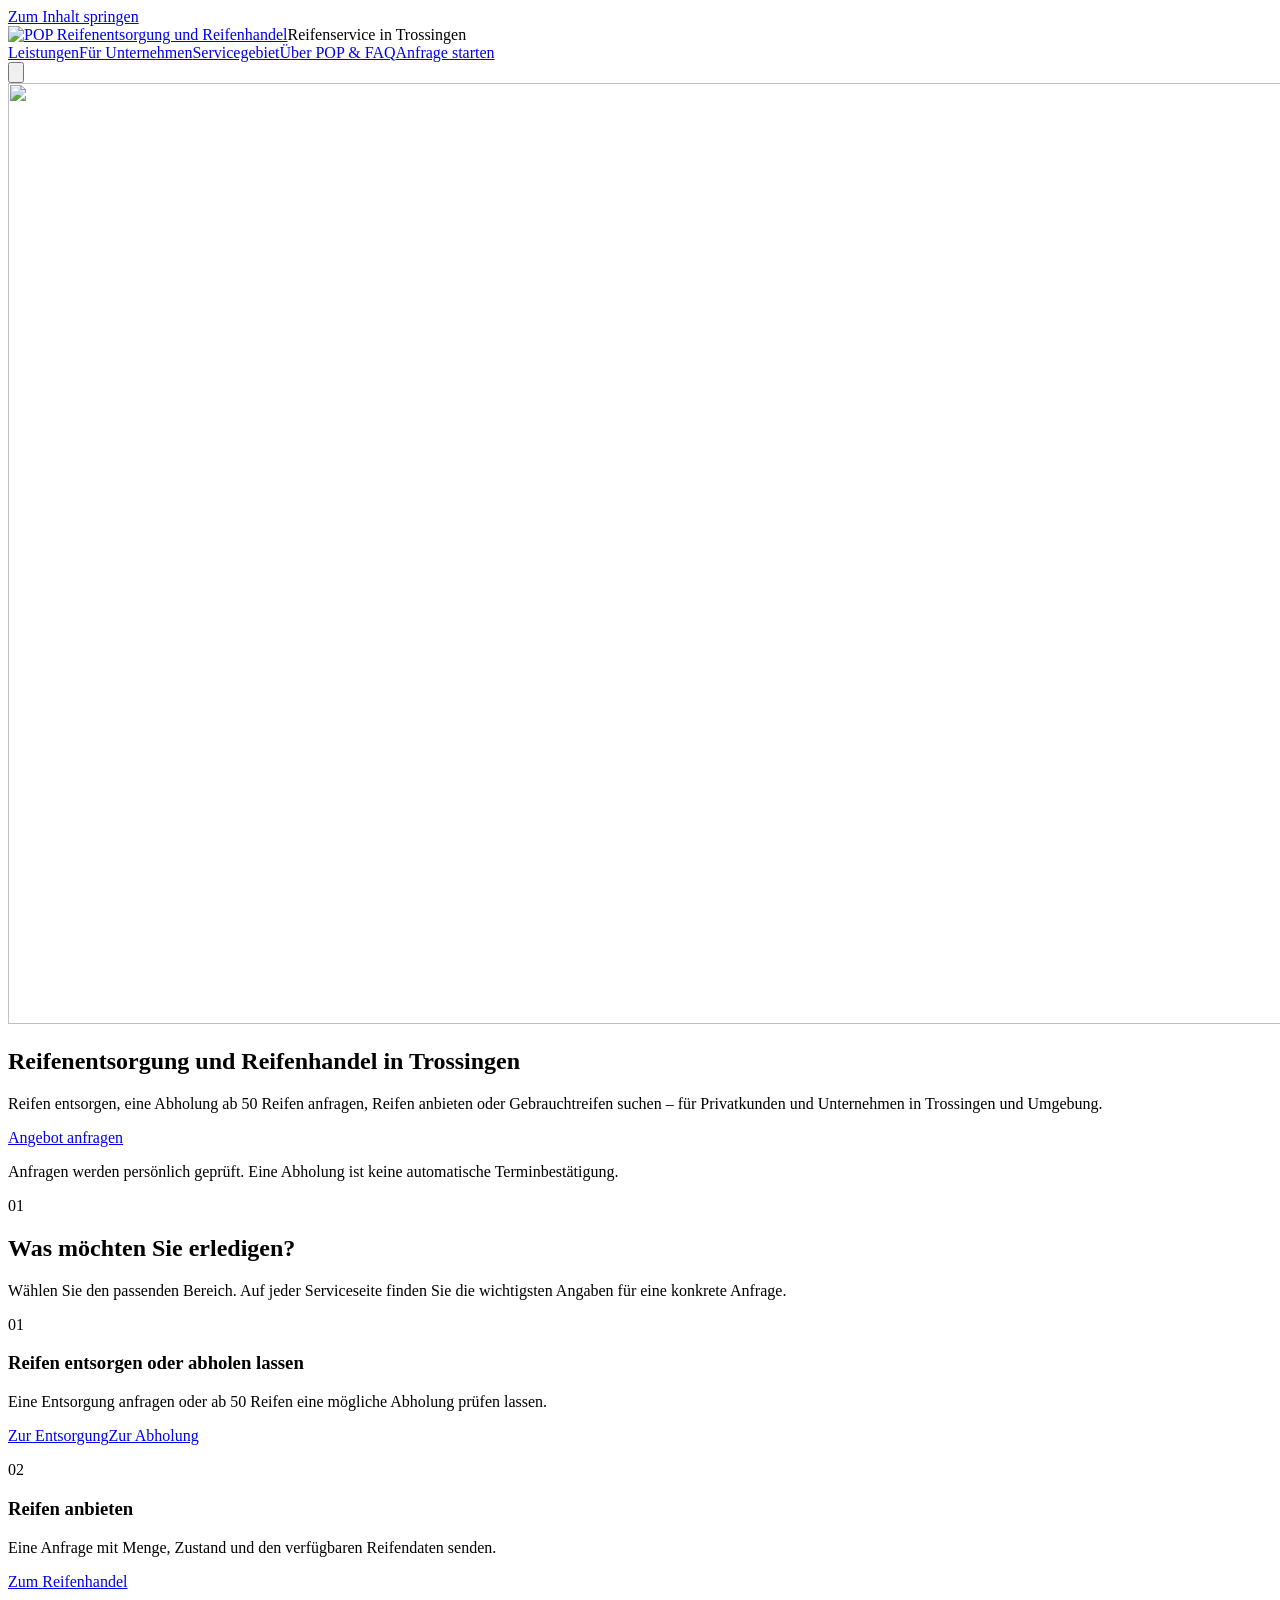
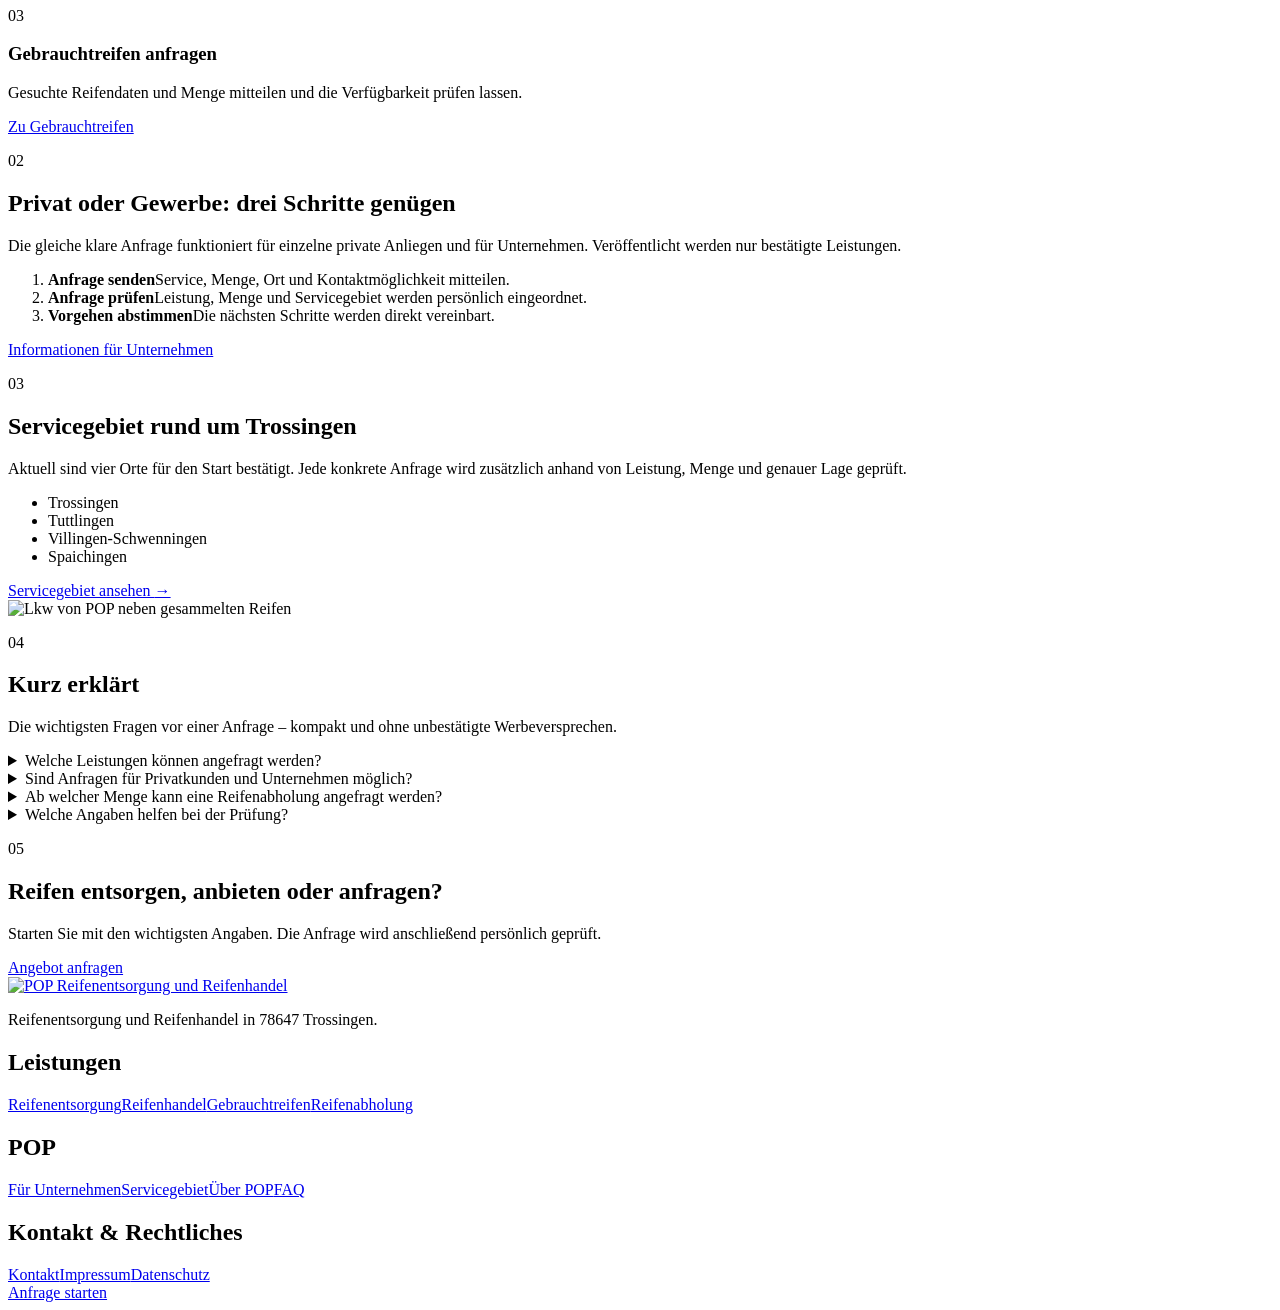
==== index.html @ c1f61e4f "Publish POP preview site" ====
<!DOCTYPE html><html lang="de"><head><meta charset="utf-8"><meta name="viewport" content="width=device-width, initial-scale=1"><meta name="theme-color" content="#0d3f2e"><title>Reifenentsorgung &amp; Reifenhandel in Trossingen | POP</title><meta name="description" content="Reifenentsorgung, Reifenhandel, Gebrauchtreifen und Reifenabholung für Privatkunden und Unternehmen in Trossingen."><meta name="robots" content="noindex,nofollow"><link rel="canonical" href="https://Mr-Span.github.io/pop-reifenservice/"><link rel="sitemap" href="/pop-reifenservice/sitemap-index.xml"><link rel="icon" href="/pop-reifenservice/assets/pop-favicon.png" type="image/png"><meta property="og:type" content="website"><meta property="og:locale" content="de_DE"><meta property="og:title" content="Reifenentsorgung &amp; Reifenhandel in Trossingen | POP"><meta property="og:description" content="Reifenentsorgung, Reifenhandel, Gebrauchtreifen und Reifenabholung für Privatkunden und Unternehmen in Trossingen."><meta property="og:url" content="https://Mr-Span.github.io/pop-reifenservice/"><meta property="og:image" content="https://Mr-Span.github.io/pop-reifenservice/assets/backgrounds/pop-tire-yard-sky-background-v1.jpg"><meta name="twitter:card" content="summary_large_image"><meta name="twitter:title" content="Reifenentsorgung &amp; Reifenhandel in Trossingen | POP"><meta name="twitter:description" content="Reifenentsorgung, Reifenhandel, Gebrauchtreifen und Reifenabholung für Privatkunden und Unternehmen in Trossingen."><meta name="twitter:image" content="https://Mr-Span.github.io/pop-reifenservice/assets/backgrounds/pop-tire-yard-sky-background-v1.jpg"><script type="application/ld+json">{"@context":"https://schema.org","@type":"Organization","name":"POP","url":"https://Mr-Span.github.io/pop-reifenservice/","areaServed":[{"@type":"City","name":"Trossingen"},{"@type":"City","name":"Tuttlingen"},{"@type":"City","name":"Villingen-Schwenningen"},{"@type":"City","name":"Spaichingen"}],"knowsAbout":["Reifenentsorgung","Reifenhandel","Gebrauchtreifen","Reifenabholung"]}</script><link rel="stylesheet" href="/pop-reifenservice/_astro/global.CE9zCHrP.css"></head><body><a class="skip-link" href="#main">Zum Inhalt springen</a><header class="site-header"><div class="container header-inner"><div class="brand-lockup"><a class="brand" href="/pop-reifenservice/" aria-label="POP Startseite"><img src="/pop-reifenservice/assets/pop-logo.png" width="960" height="388" alt="POP Reifenentsorgung und Reifenhandel"></a><span class="brand-label">Reifenservice in Trossingen</span></div><nav class="desktop-nav" aria-label="Hauptnavigation"><a href="/pop-reifenservice/leistungen/">Leistungen</a><a href="/pop-reifenservice/unternehmen/">Für Unternehmen</a><a href="/pop-reifenservice/servicegebiet/">Servicegebiet</a><a href="/pop-reifenservice/ueber-uns/">Über POP &amp; FAQ</a><a class="nav-primary" href="/pop-reifenservice/kontakt/#anfrage">Anfrage starten</a></nav><button class="menu-toggle" type="button" aria-expanded="false" aria-controls="mobile-menu" aria-label="Menü öffnen"><svg viewBox="0 0 24 24" aria-hidden="true" fill="none" stroke="currentColor" stroke-width="2" stroke-linecap="round"><path d="M4 7h16M4 12h16M4 17h16"></path></svg></button></div></header><nav id="mobile-menu" class="mobile-menu" aria-label="Mobile Navigation" hidden><a href="/pop-reifenservice/leistungen/">Leistungen</a><a href="/pop-reifenservice/unternehmen/">Für Unternehmen</a><a href="/pop-reifenservice/servicegebiet/">Servicegebiet</a><a href="/pop-reifenservice/ueber-uns/">Über POP &amp; FAQ</a><a href="/pop-reifenservice/kontakt/#anfrage">Anfrage starten</a></nav><script type="module">var e=document.querySelector(`.menu-toggle`),t=document.querySelector(`#mobile-menu`),n=n=>{!e||!t||(e.setAttribute(`aria-expanded`,String(n)),e.setAttribute(`aria-label`,n?`Menü schließen`:`Menü öffnen`),t.hidden=!n,document.body.classList.toggle(`menu-open`,n))};e?.addEventListener(`click`,()=>n(e.getAttribute(`aria-expanded`)!==`true`)),t?.addEventListener(`click`,e=>{e.target.closest(`a`)&&n(!1)}),document.addEventListener(`keydown`,e=>{e.key===`Escape`&&n(!1)});</script><main id="main"><section class="hero hero--expanded" aria-labelledby="hero-title"><img class="hero-background" src="/pop-reifenservice/assets/backgrounds/pop-tire-yard-sky-background-v1.jpg" width="1672" height="941" alt="" fetchpriority="high"><div class="container hero-grid"><div class="hero-copy"><h1 id="hero-title">Reifenentsorgung und Reifenhandel in Trossingen</h1><p class="lead">Reifen entsorgen, eine Abholung ab 50 Reifen anfragen, Reifen anbieten oder Gebrauchtreifen suchen – für Privatkunden und Unternehmen in Trossingen und Umgebung.</p><div class="hero-actions"><a class="button button--light" href="/pop-reifenservice/kontakt/#anfrage" data-event="offer_button_click">Angebot anfragen</a></div><p class="hero-note">Anfragen werden persönlich geprüft. Eine Abholung ist keine automatische Terminbestätigung.</p></div></div></section><section class="section section--homepage services" aria-labelledby="services-title"><div class="container"><div class="section-heading"><div><p class="section-number" aria-hidden="true">01</p><h2 id="services-title">Was möchten Sie erledigen?</h2></div><p class="lead">Wählen Sie den passenden Bereich. Auf jeder Serviceseite finden Sie die wichtigsten Angaben für eine konkrete Anfrage.</p></div><div class="service-list"><article class="service-row"><p class="service-index" aria-hidden="true">01</p><div><h3>Reifen entsorgen oder abholen lassen</h3><p>Eine Entsorgung anfragen oder ab 50 Reifen eine mögliche Abholung prüfen lassen.</p></div><div class="service-links"><a href="/pop-reifenservice/leistungen/#entsorgung">Zur Entsorgung</a><a href="/pop-reifenservice/leistungen/#abholung">Zur Abholung</a></div></article><article class="service-row"><p class="service-index" aria-hidden="true">02</p><div><h3>Reifen anbieten</h3><p>Eine Anfrage mit Menge, Zustand und den verfügbaren Reifendaten senden.</p></div><div class="service-links"><a href="/pop-reifenservice/leistungen/#handel">Zum Reifenhandel</a></div></article><article class="service-row"><p class="service-index" aria-hidden="true">03</p><div><h3>Gebrauchtreifen anfragen</h3><p>Gesuchte Reifendaten und Menge mitteilen und die Verfügbarkeit prüfen lassen.</p></div><div class="service-links"><a href="/pop-reifenservice/leistungen/#gebrauchtreifen">Zu Gebrauchtreifen</a></div></article></div></div></section><section class="section section--homepage section--dark process" aria-labelledby="process-title"><div class="container process-grid"><div class="process-copy"><p class="section-number section-number--light" aria-hidden="true">02</p><h2 id="process-title">Privat oder Gewerbe: drei Schritte genügen</h2><p>Die gleiche klare Anfrage funktioniert für einzelne private Anliegen und für Unternehmen. Veröffentlicht werden nur bestätigte Leistungen.</p><ol class="process-list"><li><strong>Anfrage senden</strong><span>Service, Menge, Ort und Kontaktmöglichkeit mitteilen.</span></li><li><strong>Anfrage prüfen</strong><span>Leistung, Menge und Servicegebiet werden persönlich eingeordnet.</span></li><li><strong>Vorgehen abstimmen</strong><span>Die nächsten Schritte werden direkt vereinbart.</span></li></ol><a class="button button--light" href="/pop-reifenservice/unternehmen/">Informationen für Unternehmen</a></div></div></section><section class="section section--homepage area" aria-labelledby="area-title"><div class="container area-grid"><div><p class="section-number" aria-hidden="true">03</p><h2 id="area-title">Servicegebiet rund um Trossingen</h2></div><div class="area-copy"><p class="lead">Aktuell sind vier Orte für den Start bestätigt. Jede konkrete Anfrage wird zusätzlich anhand von Leistung, Menge und genauer Lage geprüft.</p><ul class="locality-list" aria-label="Bestätigte Orte im Servicegebiet"><li>Trossingen</li><li>Tuttlingen</li><li>Villingen-Schwenningen</li><li>Spaichingen</li></ul><a class="text-link" href="/pop-reifenservice/servicegebiet/">Servicegebiet ansehen <span aria-hidden="true">→</span></a></div></div></section><section class="photo-break" aria-label="POP Reifenlogistik in Trossingen"><img src="/pop-reifenservice/assets/backgrounds/pop-tire-yard-truck-background-v1.jpg" width="1672" height="941" alt="Lkw von POP neben gesammelten Reifen" loading="lazy"></section><section class="section section--homepage section--soft faq" aria-labelledby="faq-title"><div class="container faq-grid"><div><p class="section-number" aria-hidden="true">04</p><h2 id="faq-title">Kurz erklärt</h2><p class="lead">Die wichtigsten Fragen vor einer Anfrage – kompakt und ohne unbestätigte Werbeversprechen.</p></div><div class="faq-list"><details class="faq-item"><summary>Welche Leistungen können angefragt werden?</summary><p>Sie können Reifenentsorgung, Reifenhandel, Gebrauchtreifen und Reifenabholung anfragen. Die konkrete Anfrage wird persönlich geprüft.</p></details><details class="faq-item"><summary>Sind Anfragen für Privatkunden und Unternehmen möglich?</summary><p>Ja. Das Angebot richtet sich an Privatkunden und Unternehmen in Trossingen und im bestätigten Servicegebiet.</p></details><details class="faq-item"><summary>Ab welcher Menge kann eine Reifenabholung angefragt werden?</summary><p>Eine Abholung kann ab 50 Reifen angefragt werden. Die Anfrage ist noch keine automatische Termin- oder Annahmebestätigung.</p></details><details class="faq-item"><summary>Welche Angaben helfen bei der Prüfung?</summary><p>Service, ungefähre Menge, Standort und eine erreichbare Kontaktmöglichkeit helfen, die Anfrage einzuordnen.</p></details></div></div></section><section class="section section--homepage final-cta" aria-labelledby="cta-title"><div class="container final-cta-inner"><div><p class="section-number" aria-hidden="true">05</p><h2 id="cta-title">Reifen entsorgen, anbieten oder anfragen?</h2></div><div class="final-cta-action"><p>Starten Sie mit den wichtigsten Angaben. Die Anfrage wird anschließend persönlich geprüft.</p><a class="button" href="/pop-reifenservice/kontakt/#anfrage">Angebot anfragen</a></div></div></section></main><footer class="site-footer"><div class="container footer-grid"><div class="footer-brand"><a class="footer-brand-mark" href="/pop-reifenservice/" aria-label="POP Startseite"><img src="/pop-reifenservice/assets/pop-logo.png" width="960" height="388" alt="POP Reifenentsorgung und Reifenhandel" loading="lazy"></a><p>Reifenentsorgung und Reifenhandel in 78647 Trossingen.</p></div><nav class="footer-links" aria-label="Leistungen im Footer"><h2>Leistungen</h2><a href="/pop-reifenservice/leistungen/#entsorgung">Reifenentsorgung</a><a href="/pop-reifenservice/leistungen/#handel">Reifenhandel</a><a href="/pop-reifenservice/leistungen/#gebrauchtreifen">Gebrauchtreifen</a><a href="/pop-reifenservice/leistungen/#abholung">Reifenabholung</a></nav><nav class="footer-links" aria-label="Unternehmen im Footer"><h2>POP</h2><a href="/pop-reifenservice/unternehmen/">Für Unternehmen</a><a href="/pop-reifenservice/servicegebiet/">Servicegebiet</a><a href="/pop-reifenservice/ueber-uns/">Über POP</a><a href="/pop-reifenservice/ueber-uns/#faq">FAQ</a></nav><nav class="footer-links" aria-label="Kontakt und Rechtliches im Footer"><h2>Kontakt &amp; Rechtliches</h2><a href="/pop-reifenservice/kontakt/">Kontakt</a><a href="/pop-reifenservice/kontakt/#impressum">Impressum</a><a href="/pop-reifenservice/datenschutz/">Datenschutz</a></nav></div></footer><div class="mobile-action" data-mobile-action><a class="button" href="/pop-reifenservice/kontakt/#anfrage">Anfrage starten</a></div><script type="module">var e=document.querySelector(`[data-mobile-action]`),t=document.querySelector(`main > section`);e&&t&&`IntersectionObserver`in window?new IntersectionObserver(([t])=>{e.classList.toggle(`is-visible`,!t.isIntersecting)},{threshold:.05}).observe(t):e?.classList.add(`is-visible`);</script></body></html>
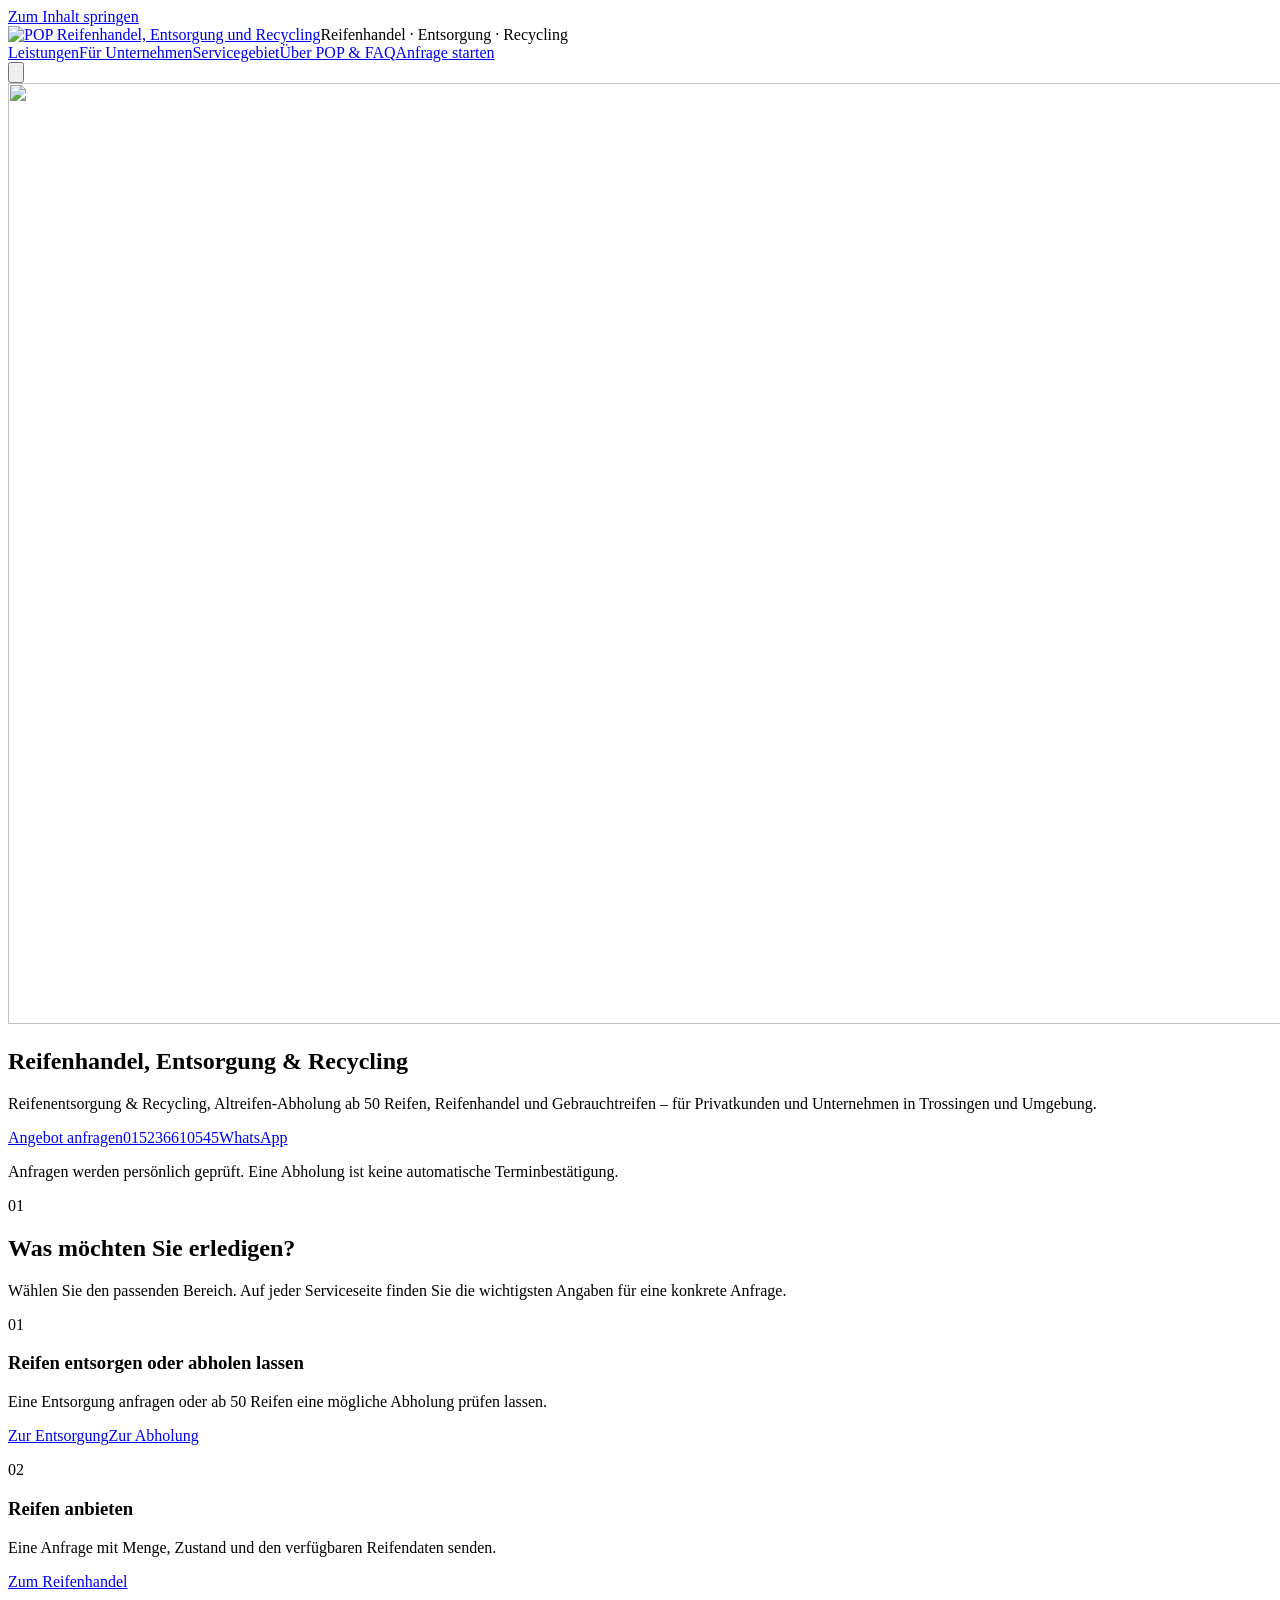
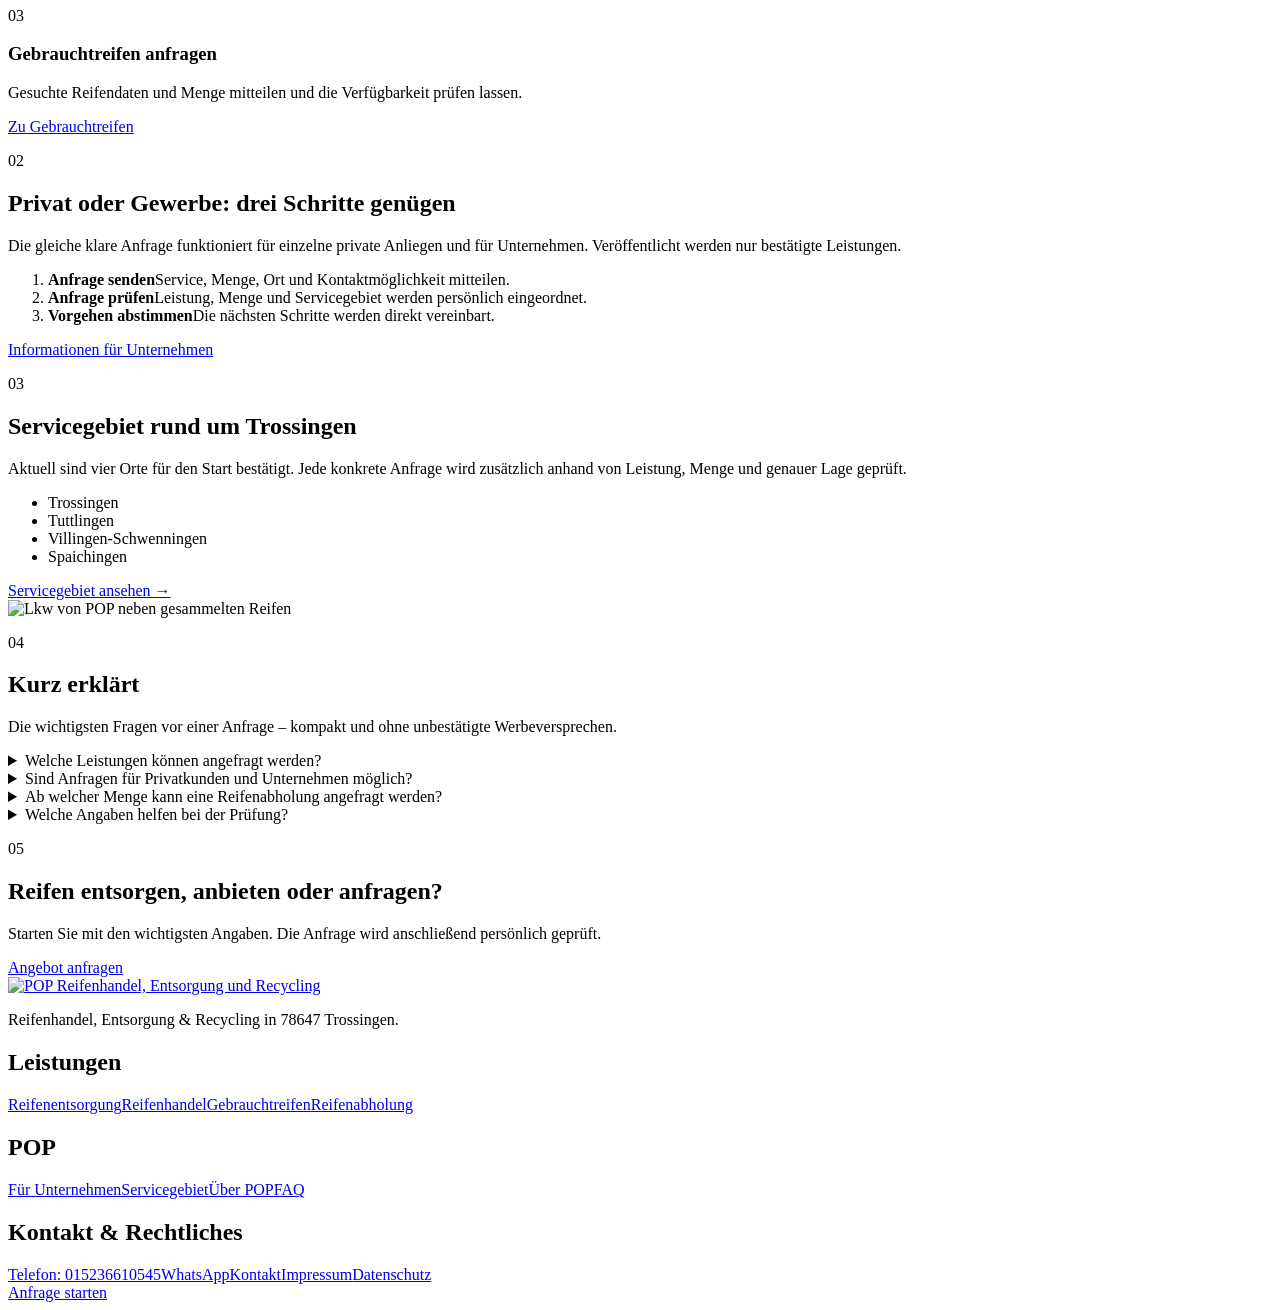
==== commit bbb54dbb: "Add POP contact details" ====
--- a/index.html
+++ b/index.html
@@ -1 +1 @@
-<!DOCTYPE html><html lang="de"><head><meta charset="utf-8"><meta name="viewport" content="width=device-width, initial-scale=1"><meta name="theme-color" content="#0d3f2e"><title>Reifenentsorgung &amp; Reifenhandel in Trossingen | POP</title><meta name="description" content="Reifenentsorgung, Reifenhandel, Gebrauchtreifen und Reifenabholung für Privatkunden und Unternehmen in Trossingen."><meta name="robots" content="noindex,nofollow"><link rel="canonical" href="https://Mr-Span.github.io/pop-reifenservice/"><link rel="sitemap" href="/pop-reifenservice/sitemap-index.xml"><link rel="icon" href="/pop-reifenservice/assets/pop-favicon.png" type="image/png"><meta property="og:type" content="website"><meta property="og:locale" content="de_DE"><meta property="og:title" content="Reifenentsorgung &amp; Reifenhandel in Trossingen | POP"><meta property="og:description" content="Reifenentsorgung, Reifenhandel, Gebrauchtreifen und Reifenabholung für Privatkunden und Unternehmen in Trossingen."><meta property="og:url" content="https://Mr-Span.github.io/pop-reifenservice/"><meta property="og:image" content="https://Mr-Span.github.io/pop-reifenservice/assets/backgrounds/pop-tire-yard-sky-background-v1.jpg"><meta name="twitter:card" content="summary_large_image"><meta name="twitter:title" content="Reifenentsorgung &amp; Reifenhandel in Trossingen | POP"><meta name="twitter:description" content="Reifenentsorgung, Reifenhandel, Gebrauchtreifen und Reifenabholung für Privatkunden und Unternehmen in Trossingen."><meta name="twitter:image" content="https://Mr-Span.github.io/pop-reifenservice/assets/backgrounds/pop-tire-yard-sky-background-v1.jpg"><script type="application/ld+json">{"@context":"https://schema.org","@type":"Organization","name":"POP","url":"https://Mr-Span.github.io/pop-reifenservice/","areaServed":[{"@type":"City","name":"Trossingen"},{"@type":"City","name":"Tuttlingen"},{"@type":"City","name":"Villingen-Schwenningen"},{"@type":"City","name":"Spaichingen"}],"knowsAbout":["Reifenentsorgung","Reifenhandel","Gebrauchtreifen","Reifenabholung"]}</script><link rel="stylesheet" href="/pop-reifenservice/_astro/global.CE9zCHrP.css"></head><body><a class="skip-link" href="#main">Zum Inhalt springen</a><header class="site-header"><div class="container header-inner"><div class="brand-lockup"><a class="brand" href="/pop-reifenservice/" aria-label="POP Startseite"><img src="/pop-reifenservice/assets/pop-logo.png" width="960" height="388" alt="POP Reifenentsorgung und Reifenhandel"></a><span class="brand-label">Reifenservice in Trossingen</span></div><nav class="desktop-nav" aria-label="Hauptnavigation"><a href="/pop-reifenservice/leistungen/">Leistungen</a><a href="/pop-reifenservice/unternehmen/">Für Unternehmen</a><a href="/pop-reifenservice/servicegebiet/">Servicegebiet</a><a href="/pop-reifenservice/ueber-uns/">Über POP &amp; FAQ</a><a class="nav-primary" href="/pop-reifenservice/kontakt/#anfrage">Anfrage starten</a></nav><button class="menu-toggle" type="button" aria-expanded="false" aria-controls="mobile-menu" aria-label="Menü öffnen"><svg viewBox="0 0 24 24" aria-hidden="true" fill="none" stroke="currentColor" stroke-width="2" stroke-linecap="round"><path d="M4 7h16M4 12h16M4 17h16"></path></svg></button></div></header><nav id="mobile-menu" class="mobile-menu" aria-label="Mobile Navigation" hidden><a href="/pop-reifenservice/leistungen/">Leistungen</a><a href="/pop-reifenservice/unternehmen/">Für Unternehmen</a><a href="/pop-reifenservice/servicegebiet/">Servicegebiet</a><a href="/pop-reifenservice/ueber-uns/">Über POP &amp; FAQ</a><a href="/pop-reifenservice/kontakt/#anfrage">Anfrage starten</a></nav><script type="module">var e=document.querySelector(`.menu-toggle`),t=document.querySelector(`#mobile-menu`),n=n=>{!e||!t||(e.setAttribute(`aria-expanded`,String(n)),e.setAttribute(`aria-label`,n?`Menü schließen`:`Menü öffnen`),t.hidden=!n,document.body.classList.toggle(`menu-open`,n))};e?.addEventListener(`click`,()=>n(e.getAttribute(`aria-expanded`)!==`true`)),t?.addEventListener(`click`,e=>{e.target.closest(`a`)&&n(!1)}),document.addEventListener(`keydown`,e=>{e.key===`Escape`&&n(!1)});</script><main id="main"><section class="hero hero--expanded" aria-labelledby="hero-title"><img class="hero-background" src="/pop-reifenservice/assets/backgrounds/pop-tire-yard-sky-background-v1.jpg" width="1672" height="941" alt="" fetchpriority="high"><div class="container hero-grid"><div class="hero-copy"><h1 id="hero-title">Reifenentsorgung und Reifenhandel in Trossingen</h1><p class="lead">Reifen entsorgen, eine Abholung ab 50 Reifen anfragen, Reifen anbieten oder Gebrauchtreifen suchen – für Privatkunden und Unternehmen in Trossingen und Umgebung.</p><div class="hero-actions"><a class="button button--light" href="/pop-reifenservice/kontakt/#anfrage" data-event="offer_button_click">Angebot anfragen</a></div><p class="hero-note">Anfragen werden persönlich geprüft. Eine Abholung ist keine automatische Terminbestätigung.</p></div></div></section><section class="section section--homepage services" aria-labelledby="services-title"><div class="container"><div class="section-heading"><div><p class="section-number" aria-hidden="true">01</p><h2 id="services-title">Was möchten Sie erledigen?</h2></div><p class="lead">Wählen Sie den passenden Bereich. Auf jeder Serviceseite finden Sie die wichtigsten Angaben für eine konkrete Anfrage.</p></div><div class="service-list"><article class="service-row"><p class="service-index" aria-hidden="true">01</p><div><h3>Reifen entsorgen oder abholen lassen</h3><p>Eine Entsorgung anfragen oder ab 50 Reifen eine mögliche Abholung prüfen lassen.</p></div><div class="service-links"><a href="/pop-reifenservice/leistungen/#entsorgung">Zur Entsorgung</a><a href="/pop-reifenservice/leistungen/#abholung">Zur Abholung</a></div></article><article class="service-row"><p class="service-index" aria-hidden="true">02</p><div><h3>Reifen anbieten</h3><p>Eine Anfrage mit Menge, Zustand und den verfügbaren Reifendaten senden.</p></div><div class="service-links"><a href="/pop-reifenservice/leistungen/#handel">Zum Reifenhandel</a></div></article><article class="service-row"><p class="service-index" aria-hidden="true">03</p><div><h3>Gebrauchtreifen anfragen</h3><p>Gesuchte Reifendaten und Menge mitteilen und die Verfügbarkeit prüfen lassen.</p></div><div class="service-links"><a href="/pop-reifenservice/leistungen/#gebrauchtreifen">Zu Gebrauchtreifen</a></div></article></div></div></section><section class="section section--homepage section--dark process" aria-labelledby="process-title"><div class="container process-grid"><div class="process-copy"><p class="section-number section-number--light" aria-hidden="true">02</p><h2 id="process-title">Privat oder Gewerbe: drei Schritte genügen</h2><p>Die gleiche klare Anfrage funktioniert für einzelne private Anliegen und für Unternehmen. Veröffentlicht werden nur bestätigte Leistungen.</p><ol class="process-list"><li><strong>Anfrage senden</strong><span>Service, Menge, Ort und Kontaktmöglichkeit mitteilen.</span></li><li><strong>Anfrage prüfen</strong><span>Leistung, Menge und Servicegebiet werden persönlich eingeordnet.</span></li><li><strong>Vorgehen abstimmen</strong><span>Die nächsten Schritte werden direkt vereinbart.</span></li></ol><a class="button button--light" href="/pop-reifenservice/unternehmen/">Informationen für Unternehmen</a></div></div></section><section class="section section--homepage area" aria-labelledby="area-title"><div class="container area-grid"><div><p class="section-number" aria-hidden="true">03</p><h2 id="area-title">Servicegebiet rund um Trossingen</h2></div><div class="area-copy"><p class="lead">Aktuell sind vier Orte für den Start bestätigt. Jede konkrete Anfrage wird zusätzlich anhand von Leistung, Menge und genauer Lage geprüft.</p><ul class="locality-list" aria-label="Bestätigte Orte im Servicegebiet"><li>Trossingen</li><li>Tuttlingen</li><li>Villingen-Schwenningen</li><li>Spaichingen</li></ul><a class="text-link" href="/pop-reifenservice/servicegebiet/">Servicegebiet ansehen <span aria-hidden="true">→</span></a></div></div></section><section class="photo-break" aria-label="POP Reifenlogistik in Trossingen"><img src="/pop-reifenservice/assets/backgrounds/pop-tire-yard-truck-background-v1.jpg" width="1672" height="941" alt="Lkw von POP neben gesammelten Reifen" loading="lazy"></section><section class="section section--homepage section--soft faq" aria-labelledby="faq-title"><div class="container faq-grid"><div><p class="section-number" aria-hidden="true">04</p><h2 id="faq-title">Kurz erklärt</h2><p class="lead">Die wichtigsten Fragen vor einer Anfrage – kompakt und ohne unbestätigte Werbeversprechen.</p></div><div class="faq-list"><details class="faq-item"><summary>Welche Leistungen können angefragt werden?</summary><p>Sie können Reifenentsorgung, Reifenhandel, Gebrauchtreifen und Reifenabholung anfragen. Die konkrete Anfrage wird persönlich geprüft.</p></details><details class="faq-item"><summary>Sind Anfragen für Privatkunden und Unternehmen möglich?</summary><p>Ja. Das Angebot richtet sich an Privatkunden und Unternehmen in Trossingen und im bestätigten Servicegebiet.</p></details><details class="faq-item"><summary>Ab welcher Menge kann eine Reifenabholung angefragt werden?</summary><p>Eine Abholung kann ab 50 Reifen angefragt werden. Die Anfrage ist noch keine automatische Termin- oder Annahmebestätigung.</p></details><details class="faq-item"><summary>Welche Angaben helfen bei der Prüfung?</summary><p>Service, ungefähre Menge, Standort und eine erreichbare Kontaktmöglichkeit helfen, die Anfrage einzuordnen.</p></details></div></div></section><section class="section section--homepage final-cta" aria-labelledby="cta-title"><div class="container final-cta-inner"><div><p class="section-number" aria-hidden="true">05</p><h2 id="cta-title">Reifen entsorgen, anbieten oder anfragen?</h2></div><div class="final-cta-action"><p>Starten Sie mit den wichtigsten Angaben. Die Anfrage wird anschließend persönlich geprüft.</p><a class="button" href="/pop-reifenservice/kontakt/#anfrage">Angebot anfragen</a></div></div></section></main><footer class="site-footer"><div class="container footer-grid"><div class="footer-brand"><a class="footer-brand-mark" href="/pop-reifenservice/" aria-label="POP Startseite"><img src="/pop-reifenservice/assets/pop-logo.png" width="960" height="388" alt="POP Reifenentsorgung und Reifenhandel" loading="lazy"></a><p>Reifenentsorgung und Reifenhandel in 78647 Trossingen.</p></div><nav class="footer-links" aria-label="Leistungen im Footer"><h2>Leistungen</h2><a href="/pop-reifenservice/leistungen/#entsorgung">Reifenentsorgung</a><a href="/pop-reifenservice/leistungen/#handel">Reifenhandel</a><a href="/pop-reifenservice/leistungen/#gebrauchtreifen">Gebrauchtreifen</a><a href="/pop-reifenservice/leistungen/#abholung">Reifenabholung</a></nav><nav class="footer-links" aria-label="Unternehmen im Footer"><h2>POP</h2><a href="/pop-reifenservice/unternehmen/">Für Unternehmen</a><a href="/pop-reifenservice/servicegebiet/">Servicegebiet</a><a href="/pop-reifenservice/ueber-uns/">Über POP</a><a href="/pop-reifenservice/ueber-uns/#faq">FAQ</a></nav><nav class="footer-links" aria-label="Kontakt und Rechtliches im Footer"><h2>Kontakt &amp; Rechtliches</h2><a href="/pop-reifenservice/kontakt/">Kontakt</a><a href="/pop-reifenservice/kontakt/#impressum">Impressum</a><a href="/pop-reifenservice/datenschutz/">Datenschutz</a></nav></div></footer><div class="mobile-action" data-mobile-action><a class="button" href="/pop-reifenservice/kontakt/#anfrage">Anfrage starten</a></div><script type="module">var e=document.querySelector(`[data-mobile-action]`),t=document.querySelector(`main > section`);e&&t&&`IntersectionObserver`in window?new IntersectionObserver(([t])=>{e.classList.toggle(`is-visible`,!t.isIntersecting)},{threshold:.05}).observe(t):e?.classList.add(`is-visible`);</script></body></html>+<!DOCTYPE html><html lang="de"><head><meta charset="utf-8"><meta name="viewport" content="width=device-width, initial-scale=1"><meta name="theme-color" content="#0d3f2e"><title>Reifenhandel, Entsorgung &amp; Recycling in Trossingen | POP</title><meta name="description" content="Reifenentsorgung und Recycling, Reifenhandel, Gebrauchtreifen und Altreifen-Abholung für Privatkunden und Unternehmen in Trossingen."><meta name="robots" content="noindex,nofollow"><link rel="canonical" href="https://Mr-Span.github.io/pop-reifenservice/"><link rel="sitemap" href="/pop-reifenservice/sitemap-index.xml"><link rel="icon" href="/pop-reifenservice/assets/pop-favicon.png" type="image/png"><meta property="og:type" content="website"><meta property="og:locale" content="de_DE"><meta property="og:title" content="Reifenhandel, Entsorgung &amp; Recycling in Trossingen | POP"><meta property="og:description" content="Reifenentsorgung und Recycling, Reifenhandel, Gebrauchtreifen und Altreifen-Abholung für Privatkunden und Unternehmen in Trossingen."><meta property="og:url" content="https://Mr-Span.github.io/pop-reifenservice/"><meta property="og:image" content="https://Mr-Span.github.io/pop-reifenservice/assets/backgrounds/pop-tire-yard-sky-background-v1.jpg"><meta name="twitter:card" content="summary_large_image"><meta name="twitter:title" content="Reifenhandel, Entsorgung &amp; Recycling in Trossingen | POP"><meta name="twitter:description" content="Reifenentsorgung und Recycling, Reifenhandel, Gebrauchtreifen und Altreifen-Abholung für Privatkunden und Unternehmen in Trossingen."><meta name="twitter:image" content="https://Mr-Span.github.io/pop-reifenservice/assets/backgrounds/pop-tire-yard-sky-background-v1.jpg"><script type="application/ld+json">{"@context":"https://schema.org","@type":"Organization","name":"POP","url":"https://Mr-Span.github.io/pop-reifenservice/","telephone":"+4915236610545","areaServed":[{"@type":"City","name":"Trossingen"},{"@type":"City","name":"Tuttlingen"},{"@type":"City","name":"Villingen-Schwenningen"},{"@type":"City","name":"Spaichingen"}],"knowsAbout":["Reifenentsorgung","Reifenhandel","Gebrauchtreifen","Reifenabholung"]}</script><link rel="stylesheet" href="/pop-reifenservice/_astro/global.BOG8RB02.css"></head><body><a class="skip-link" href="#main">Zum Inhalt springen</a><header class="site-header"><div class="container header-inner"><div class="brand-lockup"><a class="brand" href="/pop-reifenservice/" aria-label="POP Startseite"><img src="/pop-reifenservice/assets/pop-logo.png" width="960" height="388" alt="POP Reifenhandel, Entsorgung und Recycling"></a><span class="brand-label">Reifenhandel · Entsorgung · Recycling</span></div><nav class="desktop-nav" aria-label="Hauptnavigation"><a href="/pop-reifenservice/leistungen/">Leistungen</a><a href="/pop-reifenservice/unternehmen/">Für Unternehmen</a><a href="/pop-reifenservice/servicegebiet/">Servicegebiet</a><a href="/pop-reifenservice/ueber-uns/">Über POP &amp; FAQ</a><a class="nav-primary" href="/pop-reifenservice/kontakt/#anfrage">Anfrage starten</a></nav><button class="menu-toggle" type="button" aria-expanded="false" aria-controls="mobile-menu" aria-label="Menü öffnen"><svg viewBox="0 0 24 24" aria-hidden="true" fill="none" stroke="currentColor" stroke-width="2" stroke-linecap="round"><path d="M4 7h16M4 12h16M4 17h16"></path></svg></button></div></header><nav id="mobile-menu" class="mobile-menu" aria-label="Mobile Navigation" hidden><a href="/pop-reifenservice/leistungen/">Leistungen</a><a href="/pop-reifenservice/unternehmen/">Für Unternehmen</a><a href="/pop-reifenservice/servicegebiet/">Servicegebiet</a><a href="/pop-reifenservice/ueber-uns/">Über POP &amp; FAQ</a><a href="/pop-reifenservice/kontakt/#anfrage">Anfrage starten</a></nav><script type="module">var e=document.querySelector(`.menu-toggle`),t=document.querySelector(`#mobile-menu`),n=n=>{!e||!t||(e.setAttribute(`aria-expanded`,String(n)),e.setAttribute(`aria-label`,n?`Menü schließen`:`Menü öffnen`),t.hidden=!n,document.body.classList.toggle(`menu-open`,n))};e?.addEventListener(`click`,()=>n(e.getAttribute(`aria-expanded`)!==`true`)),t?.addEventListener(`click`,e=>{e.target.closest(`a`)&&n(!1)}),document.addEventListener(`keydown`,e=>{e.key===`Escape`&&n(!1)});</script><main id="main"><section class="hero hero--expanded" aria-labelledby="hero-title"><img class="hero-background" src="/pop-reifenservice/assets/backgrounds/pop-tire-yard-sky-background-v1.jpg" width="1672" height="941" alt="" fetchpriority="high"><div class="container hero-grid"><div class="hero-copy"><h1 id="hero-title">Reifenhandel, Entsorgung &amp; Recycling</h1><p class="lead">Reifenentsorgung &amp; Recycling, Altreifen-Abholung ab 50 Reifen, Reifenhandel und Gebrauchtreifen – für Privatkunden und Unternehmen in Trossingen und Umgebung.</p><div class="hero-actions"><a class="button button--light" href="/pop-reifenservice/kontakt/#anfrage" data-event="offer_button_click">Angebot anfragen</a><a class="button button--secondary" href="tel:+4915236610545" data-event="phone_click">015236610545</a><a class="button button--whatsapp" href="https://wa.me/4915236610545" target="_blank" rel="noreferrer" data-event="whatsapp_click">WhatsApp</a></div><p class="hero-note">Anfragen werden persönlich geprüft. Eine Abholung ist keine automatische Terminbestätigung.</p></div></div></section><section class="section section--homepage services" aria-labelledby="services-title"><div class="container"><div class="section-heading"><div><p class="section-number" aria-hidden="true">01</p><h2 id="services-title">Was möchten Sie erledigen?</h2></div><p class="lead">Wählen Sie den passenden Bereich. Auf jeder Serviceseite finden Sie die wichtigsten Angaben für eine konkrete Anfrage.</p></div><div class="service-list"><article class="service-row"><p class="service-index" aria-hidden="true">01</p><div><h3>Reifen entsorgen oder abholen lassen</h3><p>Eine Entsorgung anfragen oder ab 50 Reifen eine mögliche Abholung prüfen lassen.</p></div><div class="service-links"><a href="/pop-reifenservice/leistungen/#entsorgung">Zur Entsorgung</a><a href="/pop-reifenservice/leistungen/#abholung">Zur Abholung</a></div></article><article class="service-row"><p class="service-index" aria-hidden="true">02</p><div><h3>Reifen anbieten</h3><p>Eine Anfrage mit Menge, Zustand und den verfügbaren Reifendaten senden.</p></div><div class="service-links"><a href="/pop-reifenservice/leistungen/#handel">Zum Reifenhandel</a></div></article><article class="service-row"><p class="service-index" aria-hidden="true">03</p><div><h3>Gebrauchtreifen anfragen</h3><p>Gesuchte Reifendaten und Menge mitteilen und die Verfügbarkeit prüfen lassen.</p></div><div class="service-links"><a href="/pop-reifenservice/leistungen/#gebrauchtreifen">Zu Gebrauchtreifen</a></div></article></div></div></section><section class="section section--homepage section--dark process" aria-labelledby="process-title"><div class="container process-grid"><div class="process-copy"><p class="section-number section-number--light" aria-hidden="true">02</p><h2 id="process-title">Privat oder Gewerbe: drei Schritte genügen</h2><p>Die gleiche klare Anfrage funktioniert für einzelne private Anliegen und für Unternehmen. Veröffentlicht werden nur bestätigte Leistungen.</p><ol class="process-list"><li><strong>Anfrage senden</strong><span>Service, Menge, Ort und Kontaktmöglichkeit mitteilen.</span></li><li><strong>Anfrage prüfen</strong><span>Leistung, Menge und Servicegebiet werden persönlich eingeordnet.</span></li><li><strong>Vorgehen abstimmen</strong><span>Die nächsten Schritte werden direkt vereinbart.</span></li></ol><a class="button button--light" href="/pop-reifenservice/unternehmen/">Informationen für Unternehmen</a></div></div></section><section class="section section--homepage area" aria-labelledby="area-title"><div class="container area-grid"><div><p class="section-number" aria-hidden="true">03</p><h2 id="area-title">Servicegebiet rund um Trossingen</h2></div><div class="area-copy"><p class="lead">Aktuell sind vier Orte für den Start bestätigt. Jede konkrete Anfrage wird zusätzlich anhand von Leistung, Menge und genauer Lage geprüft.</p><ul class="locality-list" aria-label="Bestätigte Orte im Servicegebiet"><li>Trossingen</li><li>Tuttlingen</li><li>Villingen-Schwenningen</li><li>Spaichingen</li></ul><a class="text-link" href="/pop-reifenservice/servicegebiet/">Servicegebiet ansehen <span aria-hidden="true">→</span></a></div></div></section><section class="photo-break" aria-label="POP Reifenlogistik in Trossingen"><img src="/pop-reifenservice/assets/backgrounds/pop-tire-yard-truck-background-v1.jpg" width="1672" height="941" alt="Lkw von POP neben gesammelten Reifen" loading="lazy"></section><section class="section section--homepage section--soft faq" aria-labelledby="faq-title"><div class="container faq-grid"><div><p class="section-number" aria-hidden="true">04</p><h2 id="faq-title">Kurz erklärt</h2><p class="lead">Die wichtigsten Fragen vor einer Anfrage – kompakt und ohne unbestätigte Werbeversprechen.</p></div><div class="faq-list"><details class="faq-item"><summary>Welche Leistungen können angefragt werden?</summary><p>Sie können Reifenentsorgung, Reifenhandel, Gebrauchtreifen und Reifenabholung anfragen. Die konkrete Anfrage wird persönlich geprüft.</p></details><details class="faq-item"><summary>Sind Anfragen für Privatkunden und Unternehmen möglich?</summary><p>Ja. Das Angebot richtet sich an Privatkunden und Unternehmen in Trossingen und im bestätigten Servicegebiet.</p></details><details class="faq-item"><summary>Ab welcher Menge kann eine Reifenabholung angefragt werden?</summary><p>Eine Abholung kann ab 50 Reifen angefragt werden. Die Anfrage ist noch keine automatische Termin- oder Annahmebestätigung.</p></details><details class="faq-item"><summary>Welche Angaben helfen bei der Prüfung?</summary><p>Service, ungefähre Menge, Standort und eine erreichbare Kontaktmöglichkeit helfen, die Anfrage einzuordnen.</p></details></div></div></section><section class="section section--homepage final-cta" aria-labelledby="cta-title"><div class="container final-cta-inner"><div><p class="section-number" aria-hidden="true">05</p><h2 id="cta-title">Reifen entsorgen, anbieten oder anfragen?</h2></div><div class="final-cta-action"><p>Starten Sie mit den wichtigsten Angaben. Die Anfrage wird anschließend persönlich geprüft.</p><a class="button" href="/pop-reifenservice/kontakt/#anfrage">Angebot anfragen</a></div></div></section></main><footer class="site-footer"><div class="container footer-grid"><div class="footer-brand"><a class="footer-brand-mark" href="/pop-reifenservice/" aria-label="POP Startseite"><img src="/pop-reifenservice/assets/pop-logo.png" width="960" height="388" alt="POP Reifenhandel, Entsorgung und Recycling" loading="lazy"></a><p>Reifenhandel, Entsorgung &amp; Recycling in 78647 Trossingen.</p></div><nav class="footer-links" aria-label="Leistungen im Footer"><h2>Leistungen</h2><a href="/pop-reifenservice/leistungen/#entsorgung">Reifenentsorgung</a><a href="/pop-reifenservice/leistungen/#handel">Reifenhandel</a><a href="/pop-reifenservice/leistungen/#gebrauchtreifen">Gebrauchtreifen</a><a href="/pop-reifenservice/leistungen/#abholung">Reifenabholung</a></nav><nav class="footer-links" aria-label="Unternehmen im Footer"><h2>POP</h2><a href="/pop-reifenservice/unternehmen/">Für Unternehmen</a><a href="/pop-reifenservice/servicegebiet/">Servicegebiet</a><a href="/pop-reifenservice/ueber-uns/">Über POP</a><a href="/pop-reifenservice/ueber-uns/#faq">FAQ</a></nav><nav class="footer-links" aria-label="Kontakt und Rechtliches im Footer"><h2>Kontakt &amp; Rechtliches</h2><a href="tel:+4915236610545" data-event="phone_click">Telefon: 015236610545</a><a href="https://wa.me/4915236610545" target="_blank" rel="noreferrer" data-event="whatsapp_click">WhatsApp</a><a href="/pop-reifenservice/kontakt/">Kontakt</a><a href="/pop-reifenservice/kontakt/#impressum">Impressum</a><a href="/pop-reifenservice/datenschutz/">Datenschutz</a></nav></div></footer><div class="mobile-action" data-mobile-action><a class="button" href="/pop-reifenservice/kontakt/#anfrage">Anfrage starten</a></div><script type="module">var e=document.querySelector(`[data-mobile-action]`),t=document.querySelector(`main > section`);e&&t&&`IntersectionObserver`in window?new IntersectionObserver(([t])=>{e.classList.toggle(`is-visible`,!t.isIntersecting)},{threshold:.05}).observe(t):e?.classList.add(`is-visible`);</script></body></html>
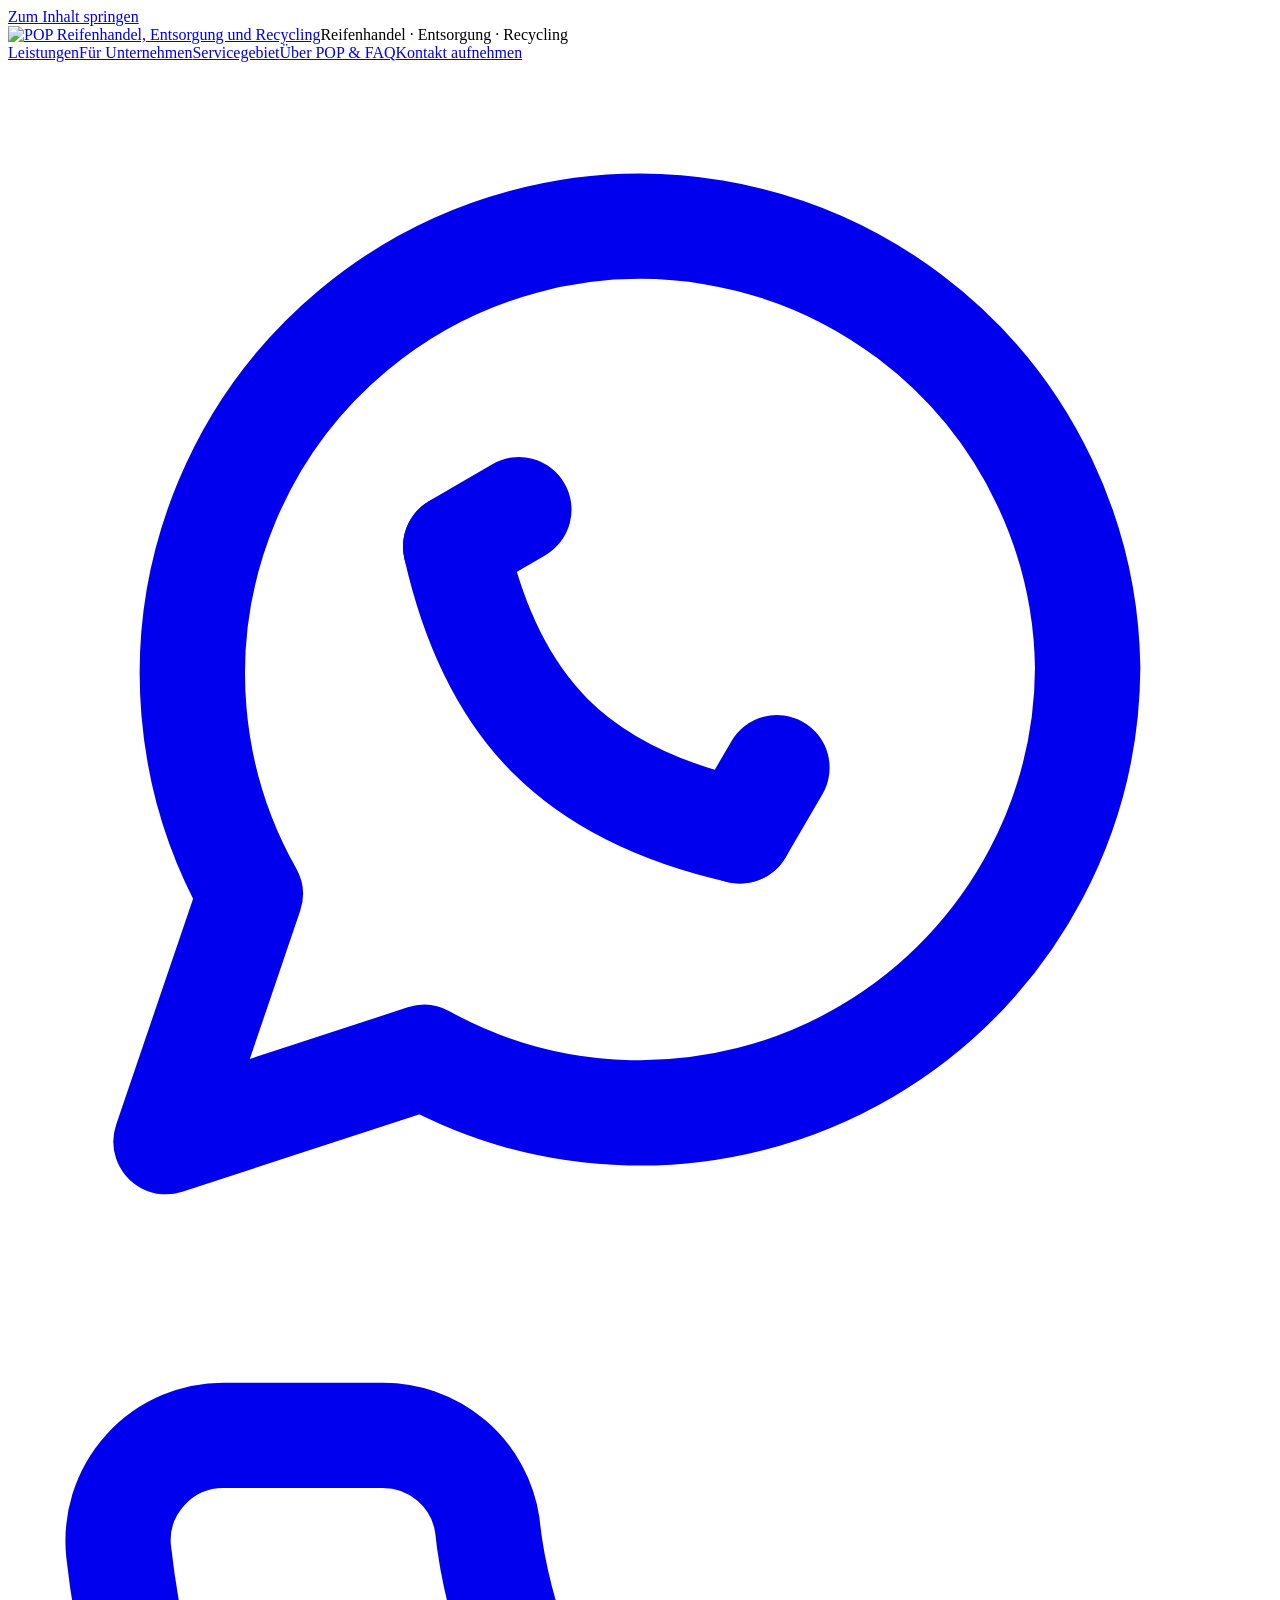
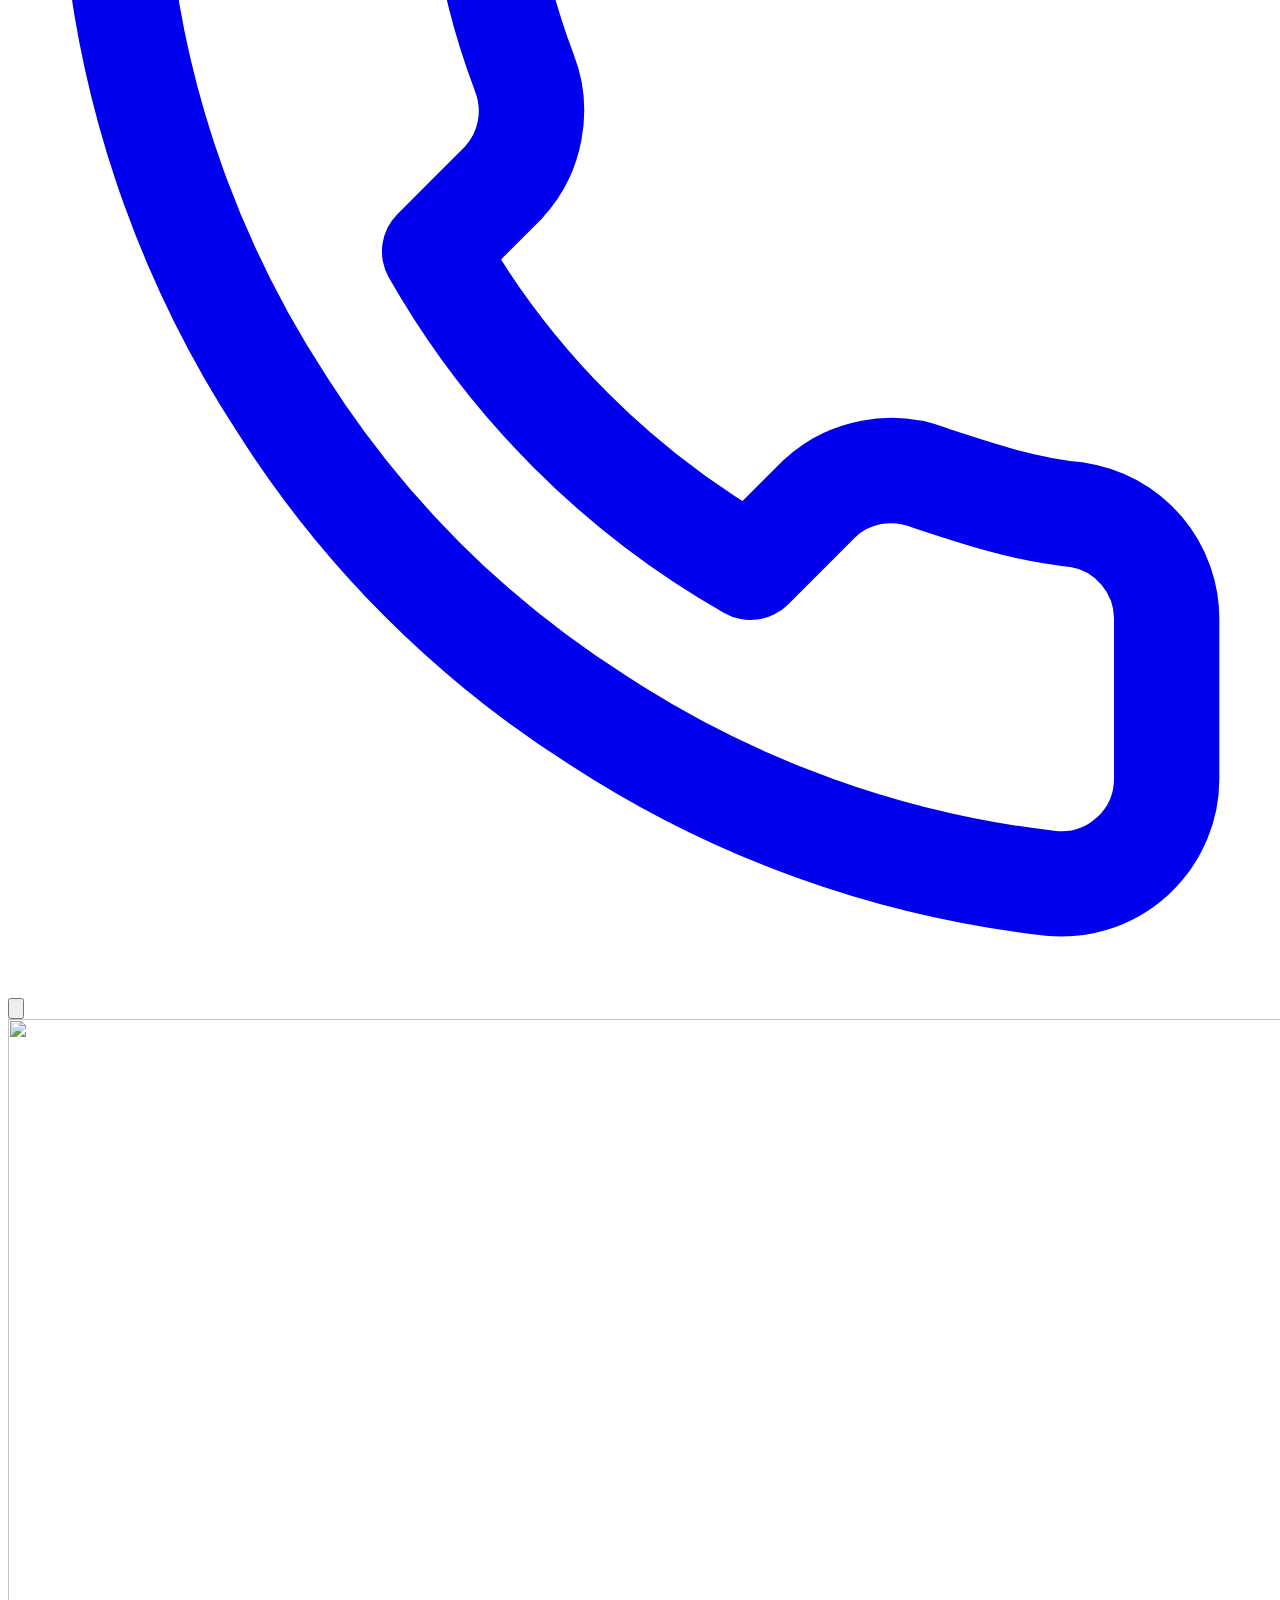
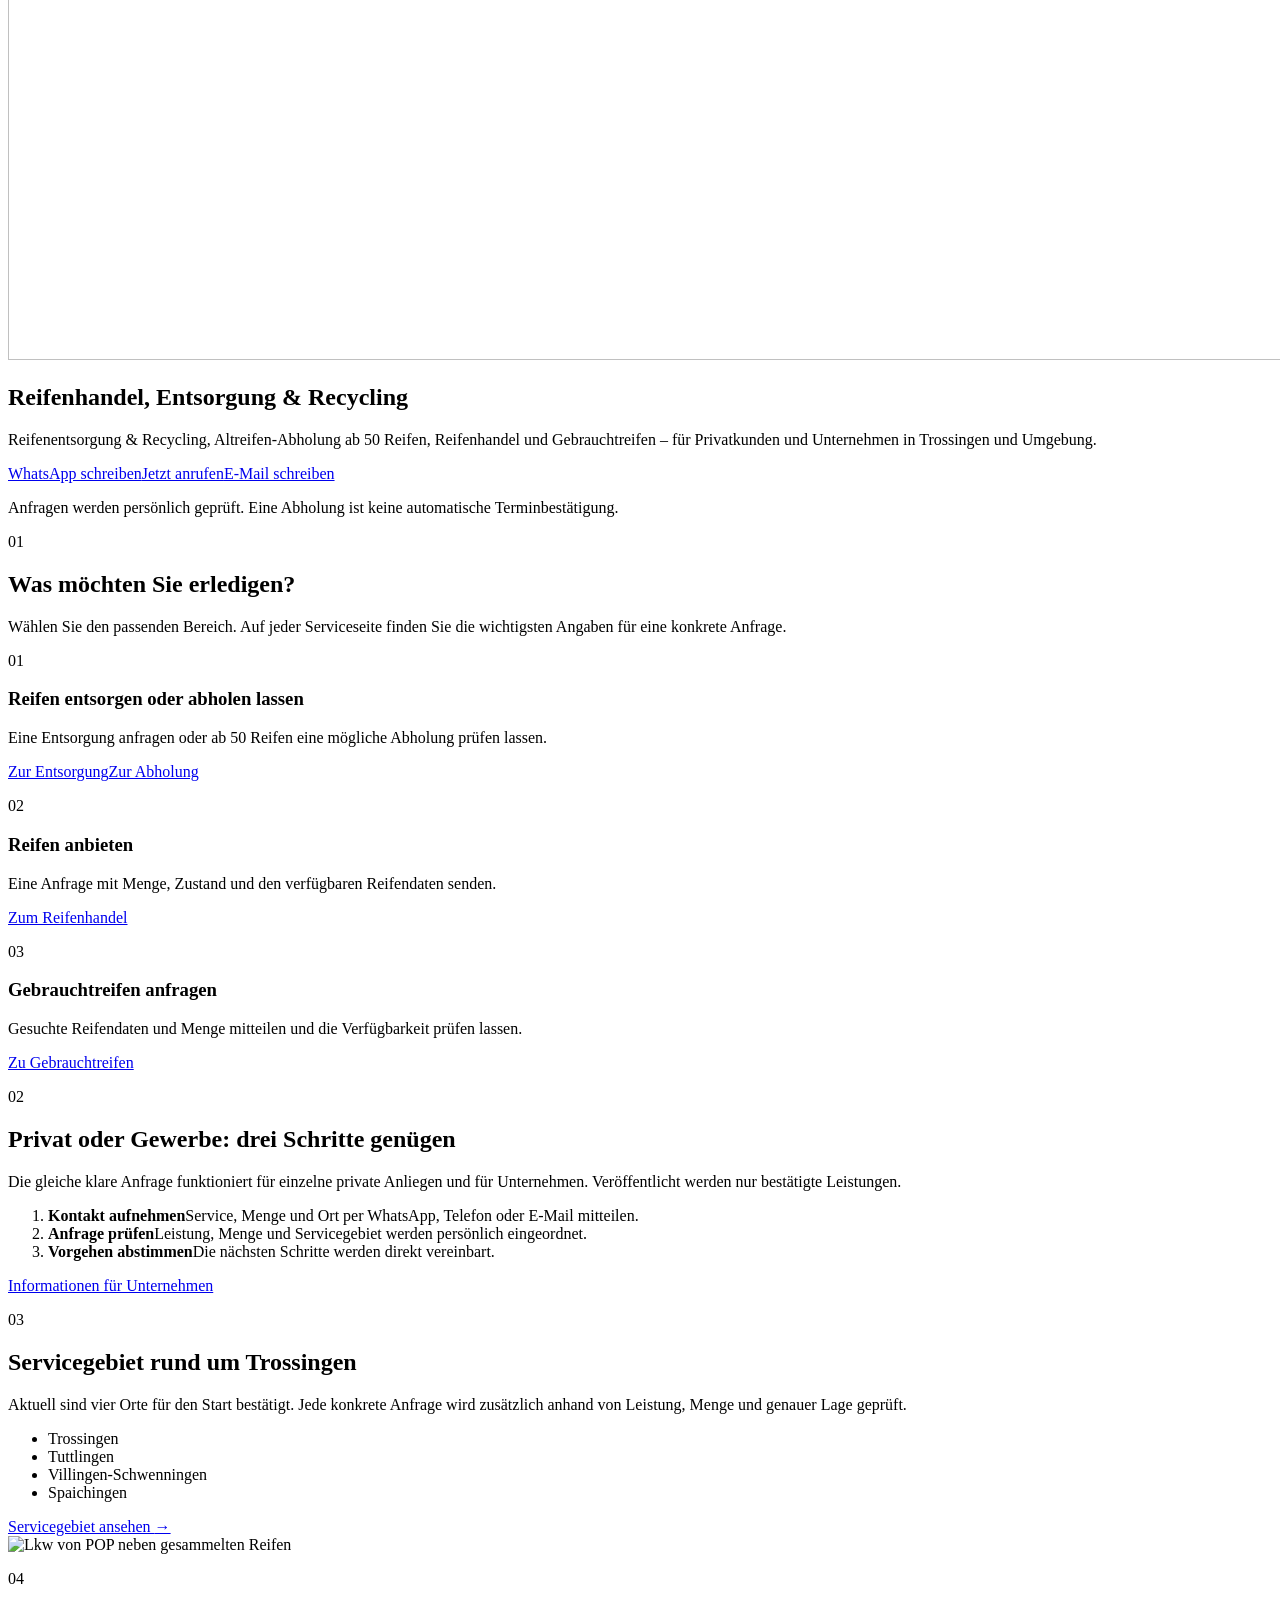
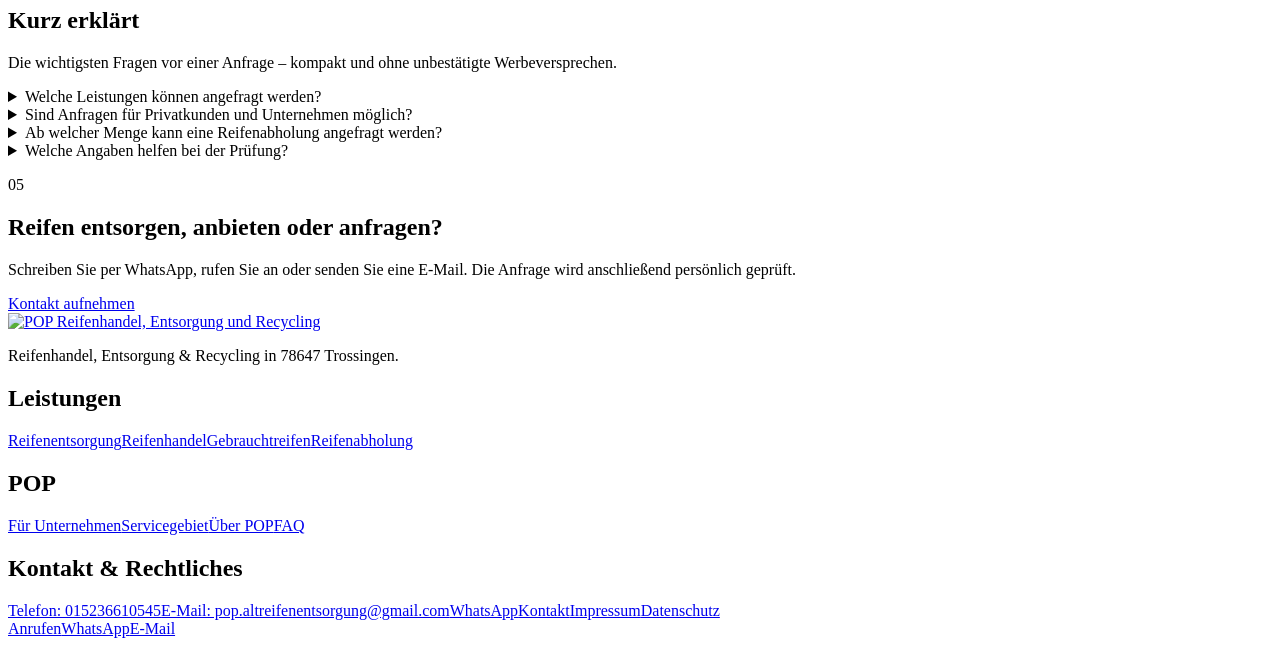
==== commit c87ae91f: "Replace form with direct contact" ====
--- a/index.html
+++ b/index.html
@@ -1 +1 @@
-<!DOCTYPE html><html lang="de"><head><meta charset="utf-8"><meta name="viewport" content="width=device-width, initial-scale=1"><meta name="theme-color" content="#0d3f2e"><title>Reifenhandel, Entsorgung &amp; Recycling in Trossingen | POP</title><meta name="description" content="Reifenentsorgung und Recycling, Reifenhandel, Gebrauchtreifen und Altreifen-Abholung für Privatkunden und Unternehmen in Trossingen."><meta name="robots" content="noindex,nofollow"><link rel="canonical" href="https://Mr-Span.github.io/pop-reifenservice/"><link rel="sitemap" href="/pop-reifenservice/sitemap-index.xml"><link rel="icon" href="/pop-reifenservice/assets/pop-favicon.png" type="image/png"><meta property="og:type" content="website"><meta property="og:locale" content="de_DE"><meta property="og:title" content="Reifenhandel, Entsorgung &amp; Recycling in Trossingen | POP"><meta property="og:description" content="Reifenentsorgung und Recycling, Reifenhandel, Gebrauchtreifen und Altreifen-Abholung für Privatkunden und Unternehmen in Trossingen."><meta property="og:url" content="https://Mr-Span.github.io/pop-reifenservice/"><meta property="og:image" content="https://Mr-Span.github.io/pop-reifenservice/assets/backgrounds/pop-tire-yard-sky-background-v1.jpg"><meta name="twitter:card" content="summary_large_image"><meta name="twitter:title" content="Reifenhandel, Entsorgung &amp; Recycling in Trossingen | POP"><meta name="twitter:description" content="Reifenentsorgung und Recycling, Reifenhandel, Gebrauchtreifen und Altreifen-Abholung für Privatkunden und Unternehmen in Trossingen."><meta name="twitter:image" content="https://Mr-Span.github.io/pop-reifenservice/assets/backgrounds/pop-tire-yard-sky-background-v1.jpg"><script type="application/ld+json">{"@context":"https://schema.org","@type":"Organization","name":"POP","url":"https://Mr-Span.github.io/pop-reifenservice/","telephone":"+4915236610545","areaServed":[{"@type":"City","name":"Trossingen"},{"@type":"City","name":"Tuttlingen"},{"@type":"City","name":"Villingen-Schwenningen"},{"@type":"City","name":"Spaichingen"}],"knowsAbout":["Reifenentsorgung","Reifenhandel","Gebrauchtreifen","Reifenabholung"]}</script><link rel="stylesheet" href="/pop-reifenservice/_astro/global.BOG8RB02.css"></head><body><a class="skip-link" href="#main">Zum Inhalt springen</a><header class="site-header"><div class="container header-inner"><div class="brand-lockup"><a class="brand" href="/pop-reifenservice/" aria-label="POP Startseite"><img src="/pop-reifenservice/assets/pop-logo.png" width="960" height="388" alt="POP Reifenhandel, Entsorgung und Recycling"></a><span class="brand-label">Reifenhandel · Entsorgung · Recycling</span></div><nav class="desktop-nav" aria-label="Hauptnavigation"><a href="/pop-reifenservice/leistungen/">Leistungen</a><a href="/pop-reifenservice/unternehmen/">Für Unternehmen</a><a href="/pop-reifenservice/servicegebiet/">Servicegebiet</a><a href="/pop-reifenservice/ueber-uns/">Über POP &amp; FAQ</a><a class="nav-primary" href="/pop-reifenservice/kontakt/#anfrage">Anfrage starten</a></nav><button class="menu-toggle" type="button" aria-expanded="false" aria-controls="mobile-menu" aria-label="Menü öffnen"><svg viewBox="0 0 24 24" aria-hidden="true" fill="none" stroke="currentColor" stroke-width="2" stroke-linecap="round"><path d="M4 7h16M4 12h16M4 17h16"></path></svg></button></div></header><nav id="mobile-menu" class="mobile-menu" aria-label="Mobile Navigation" hidden><a href="/pop-reifenservice/leistungen/">Leistungen</a><a href="/pop-reifenservice/unternehmen/">Für Unternehmen</a><a href="/pop-reifenservice/servicegebiet/">Servicegebiet</a><a href="/pop-reifenservice/ueber-uns/">Über POP &amp; FAQ</a><a href="/pop-reifenservice/kontakt/#anfrage">Anfrage starten</a></nav><script type="module">var e=document.querySelector(`.menu-toggle`),t=document.querySelector(`#mobile-menu`),n=n=>{!e||!t||(e.setAttribute(`aria-expanded`,String(n)),e.setAttribute(`aria-label`,n?`Menü schließen`:`Menü öffnen`),t.hidden=!n,document.body.classList.toggle(`menu-open`,n))};e?.addEventListener(`click`,()=>n(e.getAttribute(`aria-expanded`)!==`true`)),t?.addEventListener(`click`,e=>{e.target.closest(`a`)&&n(!1)}),document.addEventListener(`keydown`,e=>{e.key===`Escape`&&n(!1)});</script><main id="main"><section class="hero hero--expanded" aria-labelledby="hero-title"><img class="hero-background" src="/pop-reifenservice/assets/backgrounds/pop-tire-yard-sky-background-v1.jpg" width="1672" height="941" alt="" fetchpriority="high"><div class="container hero-grid"><div class="hero-copy"><h1 id="hero-title">Reifenhandel, Entsorgung &amp; Recycling</h1><p class="lead">Reifenentsorgung &amp; Recycling, Altreifen-Abholung ab 50 Reifen, Reifenhandel und Gebrauchtreifen – für Privatkunden und Unternehmen in Trossingen und Umgebung.</p><div class="hero-actions"><a class="button button--light" href="/pop-reifenservice/kontakt/#anfrage" data-event="offer_button_click">Angebot anfragen</a><a class="button button--secondary" href="tel:+4915236610545" data-event="phone_click">015236610545</a><a class="button button--whatsapp" href="https://wa.me/4915236610545" target="_blank" rel="noreferrer" data-event="whatsapp_click">WhatsApp</a></div><p class="hero-note">Anfragen werden persönlich geprüft. Eine Abholung ist keine automatische Terminbestätigung.</p></div></div></section><section class="section section--homepage services" aria-labelledby="services-title"><div class="container"><div class="section-heading"><div><p class="section-number" aria-hidden="true">01</p><h2 id="services-title">Was möchten Sie erledigen?</h2></div><p class="lead">Wählen Sie den passenden Bereich. Auf jeder Serviceseite finden Sie die wichtigsten Angaben für eine konkrete Anfrage.</p></div><div class="service-list"><article class="service-row"><p class="service-index" aria-hidden="true">01</p><div><h3>Reifen entsorgen oder abholen lassen</h3><p>Eine Entsorgung anfragen oder ab 50 Reifen eine mögliche Abholung prüfen lassen.</p></div><div class="service-links"><a href="/pop-reifenservice/leistungen/#entsorgung">Zur Entsorgung</a><a href="/pop-reifenservice/leistungen/#abholung">Zur Abholung</a></div></article><article class="service-row"><p class="service-index" aria-hidden="true">02</p><div><h3>Reifen anbieten</h3><p>Eine Anfrage mit Menge, Zustand und den verfügbaren Reifendaten senden.</p></div><div class="service-links"><a href="/pop-reifenservice/leistungen/#handel">Zum Reifenhandel</a></div></article><article class="service-row"><p class="service-index" aria-hidden="true">03</p><div><h3>Gebrauchtreifen anfragen</h3><p>Gesuchte Reifendaten und Menge mitteilen und die Verfügbarkeit prüfen lassen.</p></div><div class="service-links"><a href="/pop-reifenservice/leistungen/#gebrauchtreifen">Zu Gebrauchtreifen</a></div></article></div></div></section><section class="section section--homepage section--dark process" aria-labelledby="process-title"><div class="container process-grid"><div class="process-copy"><p class="section-number section-number--light" aria-hidden="true">02</p><h2 id="process-title">Privat oder Gewerbe: drei Schritte genügen</h2><p>Die gleiche klare Anfrage funktioniert für einzelne private Anliegen und für Unternehmen. Veröffentlicht werden nur bestätigte Leistungen.</p><ol class="process-list"><li><strong>Anfrage senden</strong><span>Service, Menge, Ort und Kontaktmöglichkeit mitteilen.</span></li><li><strong>Anfrage prüfen</strong><span>Leistung, Menge und Servicegebiet werden persönlich eingeordnet.</span></li><li><strong>Vorgehen abstimmen</strong><span>Die nächsten Schritte werden direkt vereinbart.</span></li></ol><a class="button button--light" href="/pop-reifenservice/unternehmen/">Informationen für Unternehmen</a></div></div></section><section class="section section--homepage area" aria-labelledby="area-title"><div class="container area-grid"><div><p class="section-number" aria-hidden="true">03</p><h2 id="area-title">Servicegebiet rund um Trossingen</h2></div><div class="area-copy"><p class="lead">Aktuell sind vier Orte für den Start bestätigt. Jede konkrete Anfrage wird zusätzlich anhand von Leistung, Menge und genauer Lage geprüft.</p><ul class="locality-list" aria-label="Bestätigte Orte im Servicegebiet"><li>Trossingen</li><li>Tuttlingen</li><li>Villingen-Schwenningen</li><li>Spaichingen</li></ul><a class="text-link" href="/pop-reifenservice/servicegebiet/">Servicegebiet ansehen <span aria-hidden="true">→</span></a></div></div></section><section class="photo-break" aria-label="POP Reifenlogistik in Trossingen"><img src="/pop-reifenservice/assets/backgrounds/pop-tire-yard-truck-background-v1.jpg" width="1672" height="941" alt="Lkw von POP neben gesammelten Reifen" loading="lazy"></section><section class="section section--homepage section--soft faq" aria-labelledby="faq-title"><div class="container faq-grid"><div><p class="section-number" aria-hidden="true">04</p><h2 id="faq-title">Kurz erklärt</h2><p class="lead">Die wichtigsten Fragen vor einer Anfrage – kompakt und ohne unbestätigte Werbeversprechen.</p></div><div class="faq-list"><details class="faq-item"><summary>Welche Leistungen können angefragt werden?</summary><p>Sie können Reifenentsorgung, Reifenhandel, Gebrauchtreifen und Reifenabholung anfragen. Die konkrete Anfrage wird persönlich geprüft.</p></details><details class="faq-item"><summary>Sind Anfragen für Privatkunden und Unternehmen möglich?</summary><p>Ja. Das Angebot richtet sich an Privatkunden und Unternehmen in Trossingen und im bestätigten Servicegebiet.</p></details><details class="faq-item"><summary>Ab welcher Menge kann eine Reifenabholung angefragt werden?</summary><p>Eine Abholung kann ab 50 Reifen angefragt werden. Die Anfrage ist noch keine automatische Termin- oder Annahmebestätigung.</p></details><details class="faq-item"><summary>Welche Angaben helfen bei der Prüfung?</summary><p>Service, ungefähre Menge, Standort und eine erreichbare Kontaktmöglichkeit helfen, die Anfrage einzuordnen.</p></details></div></div></section><section class="section section--homepage final-cta" aria-labelledby="cta-title"><div class="container final-cta-inner"><div><p class="section-number" aria-hidden="true">05</p><h2 id="cta-title">Reifen entsorgen, anbieten oder anfragen?</h2></div><div class="final-cta-action"><p>Starten Sie mit den wichtigsten Angaben. Die Anfrage wird anschließend persönlich geprüft.</p><a class="button" href="/pop-reifenservice/kontakt/#anfrage">Angebot anfragen</a></div></div></section></main><footer class="site-footer"><div class="container footer-grid"><div class="footer-brand"><a class="footer-brand-mark" href="/pop-reifenservice/" aria-label="POP Startseite"><img src="/pop-reifenservice/assets/pop-logo.png" width="960" height="388" alt="POP Reifenhandel, Entsorgung und Recycling" loading="lazy"></a><p>Reifenhandel, Entsorgung &amp; Recycling in 78647 Trossingen.</p></div><nav class="footer-links" aria-label="Leistungen im Footer"><h2>Leistungen</h2><a href="/pop-reifenservice/leistungen/#entsorgung">Reifenentsorgung</a><a href="/pop-reifenservice/leistungen/#handel">Reifenhandel</a><a href="/pop-reifenservice/leistungen/#gebrauchtreifen">Gebrauchtreifen</a><a href="/pop-reifenservice/leistungen/#abholung">Reifenabholung</a></nav><nav class="footer-links" aria-label="Unternehmen im Footer"><h2>POP</h2><a href="/pop-reifenservice/unternehmen/">Für Unternehmen</a><a href="/pop-reifenservice/servicegebiet/">Servicegebiet</a><a href="/pop-reifenservice/ueber-uns/">Über POP</a><a href="/pop-reifenservice/ueber-uns/#faq">FAQ</a></nav><nav class="footer-links" aria-label="Kontakt und Rechtliches im Footer"><h2>Kontakt &amp; Rechtliches</h2><a href="tel:+4915236610545" data-event="phone_click">Telefon: 015236610545</a><a href="https://wa.me/4915236610545" target="_blank" rel="noreferrer" data-event="whatsapp_click">WhatsApp</a><a href="/pop-reifenservice/kontakt/">Kontakt</a><a href="/pop-reifenservice/kontakt/#impressum">Impressum</a><a href="/pop-reifenservice/datenschutz/">Datenschutz</a></nav></div></footer><div class="mobile-action" data-mobile-action><a class="button" href="/pop-reifenservice/kontakt/#anfrage">Anfrage starten</a></div><script type="module">var e=document.querySelector(`[data-mobile-action]`),t=document.querySelector(`main > section`);e&&t&&`IntersectionObserver`in window?new IntersectionObserver(([t])=>{e.classList.toggle(`is-visible`,!t.isIntersecting)},{threshold:.05}).observe(t):e?.classList.add(`is-visible`);</script></body></html>+<!DOCTYPE html><html lang="de"><head><meta charset="utf-8"><meta name="viewport" content="width=device-width, initial-scale=1"><meta name="theme-color" content="#0d3f2e"><title>Reifenhandel, Entsorgung &amp; Recycling in Trossingen | POP</title><meta name="description" content="Reifenentsorgung und Recycling, Reifenhandel, Gebrauchtreifen und Altreifen-Abholung für Privatkunden und Unternehmen in Trossingen."><meta name="robots" content="noindex,nofollow"><link rel="canonical" href="https://Mr-Span.github.io/pop-reifenservice/"><link rel="sitemap" href="/pop-reifenservice/sitemap-index.xml"><link rel="icon" href="/pop-reifenservice/assets/pop-favicon.png" type="image/png"><meta property="og:type" content="website"><meta property="og:locale" content="de_DE"><meta property="og:title" content="Reifenhandel, Entsorgung &amp; Recycling in Trossingen | POP"><meta property="og:description" content="Reifenentsorgung und Recycling, Reifenhandel, Gebrauchtreifen und Altreifen-Abholung für Privatkunden und Unternehmen in Trossingen."><meta property="og:url" content="https://Mr-Span.github.io/pop-reifenservice/"><meta property="og:image" content="https://Mr-Span.github.io/pop-reifenservice/assets/backgrounds/pop-tire-yard-sky-background-v1.jpg"><meta name="twitter:card" content="summary_large_image"><meta name="twitter:title" content="Reifenhandel, Entsorgung &amp; Recycling in Trossingen | POP"><meta name="twitter:description" content="Reifenentsorgung und Recycling, Reifenhandel, Gebrauchtreifen und Altreifen-Abholung für Privatkunden und Unternehmen in Trossingen."><meta name="twitter:image" content="https://Mr-Span.github.io/pop-reifenservice/assets/backgrounds/pop-tire-yard-sky-background-v1.jpg"><script type="application/ld+json">{"@context":"https://schema.org","@type":"Organization","name":"POP","url":"https://Mr-Span.github.io/pop-reifenservice/","telephone":"+4915236610545","email":"pop.altreifenentsorgung@gmail.com","areaServed":[{"@type":"City","name":"Trossingen"},{"@type":"City","name":"Tuttlingen"},{"@type":"City","name":"Villingen-Schwenningen"},{"@type":"City","name":"Spaichingen"}],"knowsAbout":["Reifenentsorgung","Reifenhandel","Gebrauchtreifen","Reifenabholung"]}</script><link rel="stylesheet" href="/pop-reifenservice/_astro/global.XNnP1g76.css"></head><body><a class="skip-link" href="#main">Zum Inhalt springen</a><header class="site-header"><div class="container header-inner"><div class="brand-lockup"><a class="brand" href="/pop-reifenservice/" aria-label="POP Startseite"><img src="/pop-reifenservice/assets/pop-logo-480.webp" width="480" height="194" alt="POP Reifenhandel, Entsorgung und Recycling"></a><span class="brand-label">Reifenhandel · Entsorgung · Recycling</span></div><div class="header-controls"><nav class="desktop-nav" aria-label="Hauptnavigation"><a href="/pop-reifenservice/leistungen/">Leistungen</a><a href="/pop-reifenservice/unternehmen/">Für Unternehmen</a><a href="/pop-reifenservice/servicegebiet/">Servicegebiet</a><a href="/pop-reifenservice/ueber-uns/">Über POP &amp; FAQ</a><a class="nav-primary" href="/pop-reifenservice/kontakt/#direktkontakt" data-event="offer_button_click">Kontakt aufnehmen</a></nav><nav class="header-contact-actions" aria-label="Direkter Kontakt"><a class="header-contact-link header-contact-link--whatsapp" href="https://wa.me/4915236610545?text=Hallo%20POP%2C%20ich%20m%C3%B6chte%20eine%20Reifen-Anfrage%20stellen" target="_blank" rel="noreferrer" data-event="whatsapp_click" aria-label="POP per WhatsApp schreiben, öffnet in neuem Tab" title="WhatsApp"><svg viewBox="0 0 24 24" aria-hidden="true" fill="none" stroke="currentColor" stroke-width="2" stroke-linecap="round" stroke-linejoin="round"><path d="M20.5 11.5a8.5 8.5 0 0 1-12.6 7.4L3 20.5l1.6-4.7a8.5 8.5 0 1 1 15.9-4.3Z"></path><path d="M8.5 9.2c.7 3.1 2.3 4.7 5.4 5.4"></path><path d="m8.5 9.2 1.2-.7M13.9 14.6l.7-1.2"></path></svg></a><a class="header-contact-link header-contact-link--phone" href="tel:+4915236610545" data-event="phone_click" aria-label="POP anrufen" title="Anrufen"><svg viewBox="0 0 24 24" aria-hidden="true" fill="none" stroke="currentColor" stroke-width="2" stroke-linecap="round" stroke-linejoin="round"><path d="M22 16.9v3a2 2 0 0 1-2.2 2 19.8 19.8 0 0 1-8.6-3.1 19.4 19.4 0 0 1-6-6A19.8 19.8 0 0 1 2.1 4.2 2 2 0 0 1 4.1 2h3a2 2 0 0 1 2 1.7c.1 1 .4 2 .7 2.8a2 2 0 0 1-.4 2.1L8.1 9.9a16 16 0 0 0 6 6l1.3-1.3a2 2 0 0 1 2.1-.4c.9.3 1.8.6 2.8.7a2 2 0 0 1 1.7 2Z"></path></svg></a></nav><button class="menu-toggle" type="button" aria-expanded="false" aria-controls="mobile-menu" aria-label="Menü öffnen"><svg viewBox="0 0 24 24" aria-hidden="true" fill="none" stroke="currentColor" stroke-width="2" stroke-linecap="round"><path d="M4 7h16M4 12h16M4 17h16"></path></svg></button></div></div></header><nav id="mobile-menu" class="mobile-menu" aria-label="Mobile Navigation" hidden><a href="/pop-reifenservice/leistungen/">Leistungen</a><a href="/pop-reifenservice/unternehmen/">Für Unternehmen</a><a href="/pop-reifenservice/servicegebiet/">Servicegebiet</a><a href="/pop-reifenservice/ueber-uns/">Über POP &amp; FAQ</a><a href="/pop-reifenservice/kontakt/#direktkontakt" data-event="offer_button_click">Kontakt aufnehmen</a></nav><script type="module">var e=document.querySelector(`.menu-toggle`),t=document.querySelector(`#mobile-menu`),n=n=>{!e||!t||(e.setAttribute(`aria-expanded`,String(n)),e.setAttribute(`aria-label`,n?`Menü schließen`:`Menü öffnen`),t.hidden=!n,document.body.classList.toggle(`menu-open`,n))};e?.addEventListener(`click`,()=>n(e.getAttribute(`aria-expanded`)!==`true`)),t?.addEventListener(`click`,e=>{e.target.closest(`a`)&&n(!1)}),document.addEventListener(`keydown`,e=>{e.key===`Escape`&&n(!1)});</script><main id="main"><section class="hero hero--expanded" aria-labelledby="hero-title"><img class="hero-background" src="/pop-reifenservice/assets/backgrounds/pop-tire-yard-sky-background-v1.webp" width="1672" height="941" alt="" fetchpriority="high"><div class="container hero-grid"><div class="hero-copy"><h1 id="hero-title">Reifenhandel, Entsorgung &amp; Recycling</h1><p class="lead">Reifenentsorgung &amp; Recycling, Altreifen-Abholung ab 50 Reifen, Reifenhandel und Gebrauchtreifen – für Privatkunden und Unternehmen in Trossingen und Umgebung.</p><div class="hero-actions"><a class="button button--whatsapp" href="https://wa.me/4915236610545?text=Hallo%20POP%2C%20ich%20m%C3%B6chte%20eine%20Reifen-Anfrage%20stellen" target="_blank" rel="noreferrer" data-event="whatsapp_click" aria-label="POP per WhatsApp schreiben, öffnet in neuem Tab">WhatsApp schreiben</a><a class="button button--secondary" href="tel:+4915236610545" data-event="phone_click" aria-label="POP jetzt anrufen">Jetzt anrufen</a><a class="button button--light" href="mailto:pop.altreifenentsorgung@gmail.com" data-event="email_click">E-Mail schreiben</a></div><p class="hero-note">Anfragen werden persönlich geprüft. Eine Abholung ist keine automatische Terminbestätigung.</p></div></div></section><section class="section section--homepage services" aria-labelledby="services-title"><div class="container"><div class="section-heading"><div><p class="section-number" aria-hidden="true">01</p><h2 id="services-title">Was möchten Sie erledigen?</h2></div><p class="lead">Wählen Sie den passenden Bereich. Auf jeder Serviceseite finden Sie die wichtigsten Angaben für eine konkrete Anfrage.</p></div><div class="service-list"><article class="service-row"><p class="service-index" aria-hidden="true">01</p><div><h3>Reifen entsorgen oder abholen lassen</h3><p>Eine Entsorgung anfragen oder ab 50 Reifen eine mögliche Abholung prüfen lassen.</p></div><div class="service-links"><a href="/pop-reifenservice/leistungen/#entsorgung">Zur Entsorgung</a><a href="/pop-reifenservice/leistungen/#abholung">Zur Abholung</a></div></article><article class="service-row"><p class="service-index" aria-hidden="true">02</p><div><h3>Reifen anbieten</h3><p>Eine Anfrage mit Menge, Zustand und den verfügbaren Reifendaten senden.</p></div><div class="service-links"><a href="/pop-reifenservice/leistungen/#handel">Zum Reifenhandel</a></div></article><article class="service-row"><p class="service-index" aria-hidden="true">03</p><div><h3>Gebrauchtreifen anfragen</h3><p>Gesuchte Reifendaten und Menge mitteilen und die Verfügbarkeit prüfen lassen.</p></div><div class="service-links"><a href="/pop-reifenservice/leistungen/#gebrauchtreifen">Zu Gebrauchtreifen</a></div></article></div></div></section><section class="section section--homepage section--dark process" aria-labelledby="process-title"><div class="container process-grid"><div class="process-copy"><p class="section-number section-number--light" aria-hidden="true">02</p><h2 id="process-title">Privat oder Gewerbe: drei Schritte genügen</h2><p>Die gleiche klare Anfrage funktioniert für einzelne private Anliegen und für Unternehmen. Veröffentlicht werden nur bestätigte Leistungen.</p><ol class="process-list"><li><strong>Kontakt aufnehmen</strong><span>Service, Menge und Ort per WhatsApp, Telefon oder E-Mail mitteilen.</span></li><li><strong>Anfrage prüfen</strong><span>Leistung, Menge und Servicegebiet werden persönlich eingeordnet.</span></li><li><strong>Vorgehen abstimmen</strong><span>Die nächsten Schritte werden direkt vereinbart.</span></li></ol><a class="button button--light" href="/pop-reifenservice/unternehmen/">Informationen für Unternehmen</a></div></div></section><section class="section section--homepage area" aria-labelledby="area-title"><div class="container area-grid"><div><p class="section-number" aria-hidden="true">03</p><h2 id="area-title">Servicegebiet rund um Trossingen</h2></div><div class="area-copy"><p class="lead">Aktuell sind vier Orte für den Start bestätigt. Jede konkrete Anfrage wird zusätzlich anhand von Leistung, Menge und genauer Lage geprüft.</p><ul class="locality-list" aria-label="Bestätigte Orte im Servicegebiet"><li>Trossingen</li><li>Tuttlingen</li><li>Villingen-Schwenningen</li><li>Spaichingen</li></ul><a class="text-link" href="/pop-reifenservice/servicegebiet/">Servicegebiet ansehen <span aria-hidden="true">→</span></a></div></div></section><section class="photo-break" aria-label="POP Reifenlogistik in Trossingen"><img src="/pop-reifenservice/assets/backgrounds/pop-tire-yard-truck-background-v1.webp" width="1672" height="941" alt="Lkw von POP neben gesammelten Reifen" loading="lazy"></section><section class="section section--homepage section--soft faq" aria-labelledby="faq-title"><div class="container faq-grid"><div><p class="section-number" aria-hidden="true">04</p><h2 id="faq-title">Kurz erklärt</h2><p class="lead">Die wichtigsten Fragen vor einer Anfrage – kompakt und ohne unbestätigte Werbeversprechen.</p></div><div class="faq-list"><details class="faq-item"><summary>Welche Leistungen können angefragt werden?</summary><p>Sie können Reifenentsorgung, Reifenhandel, Gebrauchtreifen und Reifenabholung anfragen. Die konkrete Anfrage wird persönlich geprüft.</p></details><details class="faq-item"><summary>Sind Anfragen für Privatkunden und Unternehmen möglich?</summary><p>Ja. Das Angebot richtet sich an Privatkunden und Unternehmen in Trossingen und im bestätigten Servicegebiet.</p></details><details class="faq-item"><summary>Ab welcher Menge kann eine Reifenabholung angefragt werden?</summary><p>Eine Abholung kann ab 50 Reifen angefragt werden. Die Anfrage ist noch keine automatische Termin- oder Annahmebestätigung.</p></details><details class="faq-item"><summary>Welche Angaben helfen bei der Prüfung?</summary><p>Service, ungefähre Menge, Standort und eine erreichbare Kontaktmöglichkeit helfen, die Anfrage einzuordnen.</p></details></div></div></section><section class="section section--homepage final-cta" aria-labelledby="cta-title"><div class="container final-cta-inner"><div><p class="section-number" aria-hidden="true">05</p><h2 id="cta-title">Reifen entsorgen, anbieten oder anfragen?</h2></div><div class="final-cta-action"><p>Schreiben Sie per WhatsApp, rufen Sie an oder senden Sie eine E-Mail. Die Anfrage wird anschließend persönlich geprüft.</p><a class="button" href="/pop-reifenservice/kontakt/#direktkontakt" data-event="offer_button_click">Kontakt aufnehmen</a></div></div></section></main><footer class="site-footer"><div class="container footer-grid"><div class="footer-brand"><a class="footer-brand-mark" href="/pop-reifenservice/" aria-label="POP Startseite"><img src="/pop-reifenservice/assets/pop-logo-480.webp" width="480" height="194" alt="POP Reifenhandel, Entsorgung und Recycling" loading="lazy"></a><p>Reifenhandel, Entsorgung &amp; Recycling in 78647 Trossingen.</p></div><nav class="footer-links" aria-label="Leistungen im Footer"><h2>Leistungen</h2><a href="/pop-reifenservice/leistungen/#entsorgung">Reifenentsorgung</a><a href="/pop-reifenservice/leistungen/#handel">Reifenhandel</a><a href="/pop-reifenservice/leistungen/#gebrauchtreifen">Gebrauchtreifen</a><a href="/pop-reifenservice/leistungen/#abholung">Reifenabholung</a></nav><nav class="footer-links" aria-label="Unternehmen im Footer"><h2>POP</h2><a href="/pop-reifenservice/unternehmen/">Für Unternehmen</a><a href="/pop-reifenservice/servicegebiet/">Servicegebiet</a><a href="/pop-reifenservice/ueber-uns/">Über POP</a><a href="/pop-reifenservice/ueber-uns/#faq">FAQ</a></nav><nav class="footer-links" aria-label="Kontakt und Rechtliches im Footer"><h2>Kontakt &amp; Rechtliches</h2><a href="tel:+4915236610545" data-event="phone_click">Telefon: 015236610545</a><a href="mailto:pop.altreifenentsorgung@gmail.com" data-event="email_click">E-Mail: pop.altreifenentsorgung@gmail.com</a><a href="https://wa.me/4915236610545?text=Hallo%20POP%2C%20ich%20m%C3%B6chte%20eine%20Reifen-Anfrage%20stellen" target="_blank" rel="noreferrer" data-event="whatsapp_click" aria-label="WhatsApp öffnen, öffnet in neuem Tab">WhatsApp</a><a href="/pop-reifenservice/kontakt/" data-event="offer_button_click">Kontakt</a><a href="/pop-reifenservice/kontakt/#impressum">Impressum</a><a href="/pop-reifenservice/datenschutz/">Datenschutz</a></nav></div></footer><nav class="mobile-action" aria-label="Schnellkontakt" data-mobile-action><a class="mobile-action-link mobile-action-link--call" href="tel:+4915236610545" data-event="phone_click" aria-label="POP jetzt anrufen">Anrufen</a><a class="mobile-action-link mobile-action-link--whatsapp" href="https://wa.me/4915236610545?text=Hallo%20POP%2C%20ich%20m%C3%B6chte%20eine%20Reifen-Anfrage%20stellen" target="_blank" rel="noreferrer" data-event="whatsapp_click" aria-label="POP per WhatsApp schreiben, öffnet in neuem Tab">WhatsApp</a><a class="mobile-action-link mobile-action-link--email" href="mailto:pop.altreifenentsorgung@gmail.com" data-event="email_click">E-Mail</a></nav><script type="module">var e=document.querySelector(`[data-mobile-action]`),t=document.querySelector(`main > section`),n=document.querySelector(`.site-footer`);if(e&&t&&`IntersectionObserver`in window){let r=[t,n].filter(e=>!!e),i=new Set,a=()=>{e.classList.toggle(`is-visible`,i.size===0)},o=new IntersectionObserver(e=>{e.forEach(e=>{e.isIntersecting?i.add(e.target):i.delete(e.target)}),a()},{threshold:.05});r.forEach(e=>o.observe(e))}else e?.classList.add(`is-visible`);var r=window.dataLayer??=[];document.addEventListener(`site:conversion`,e=>{let t=e.detail??{};t.event&&r.push({...t,event:`pop_${t.event}`,page_path:`${window.location.pathname}${window.location.search}`})}),document.addEventListener(`click`,e=>{let t=e.target?.closest(`[data-event]`),n=t?.dataset.event;n&&document.dispatchEvent(new CustomEvent(`site:conversion`,{detail:{event:n,link_url:t instanceof HTMLAnchorElement?t.href:void 0}}))});</script></body></html>
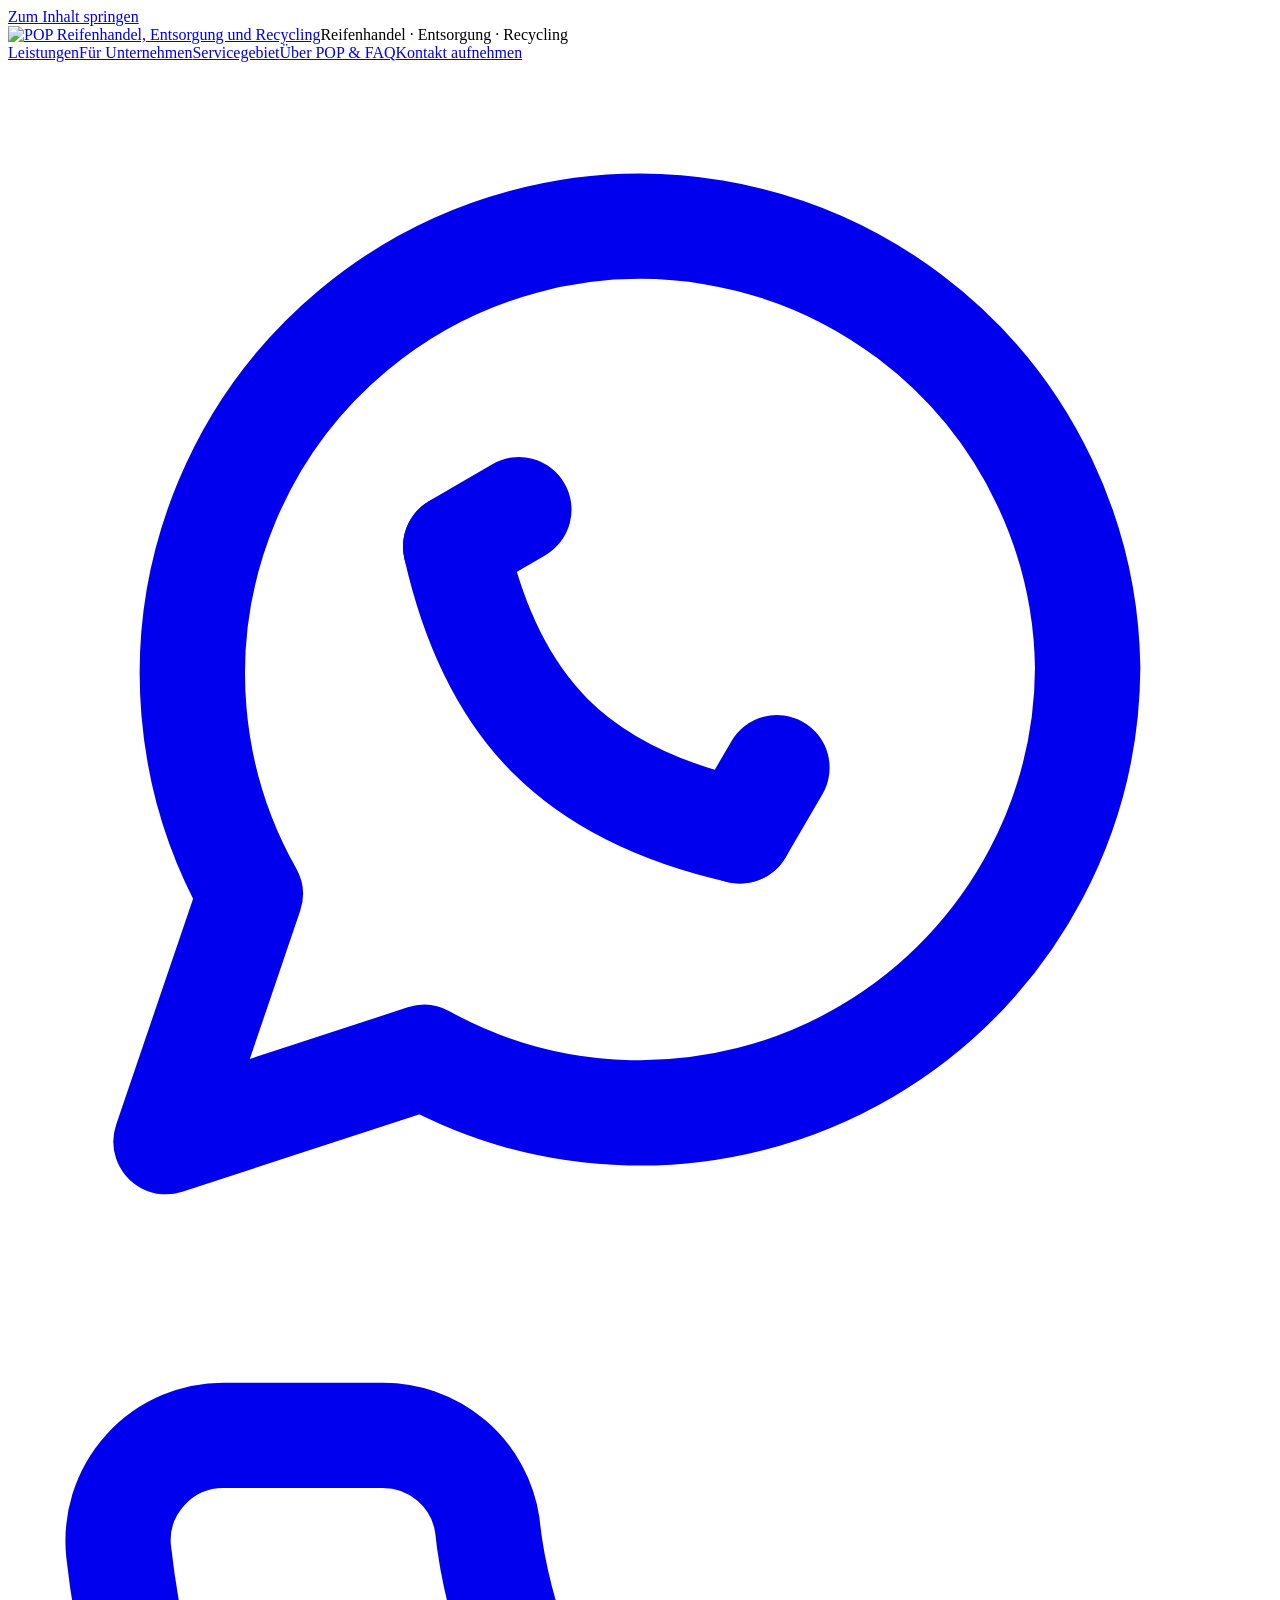
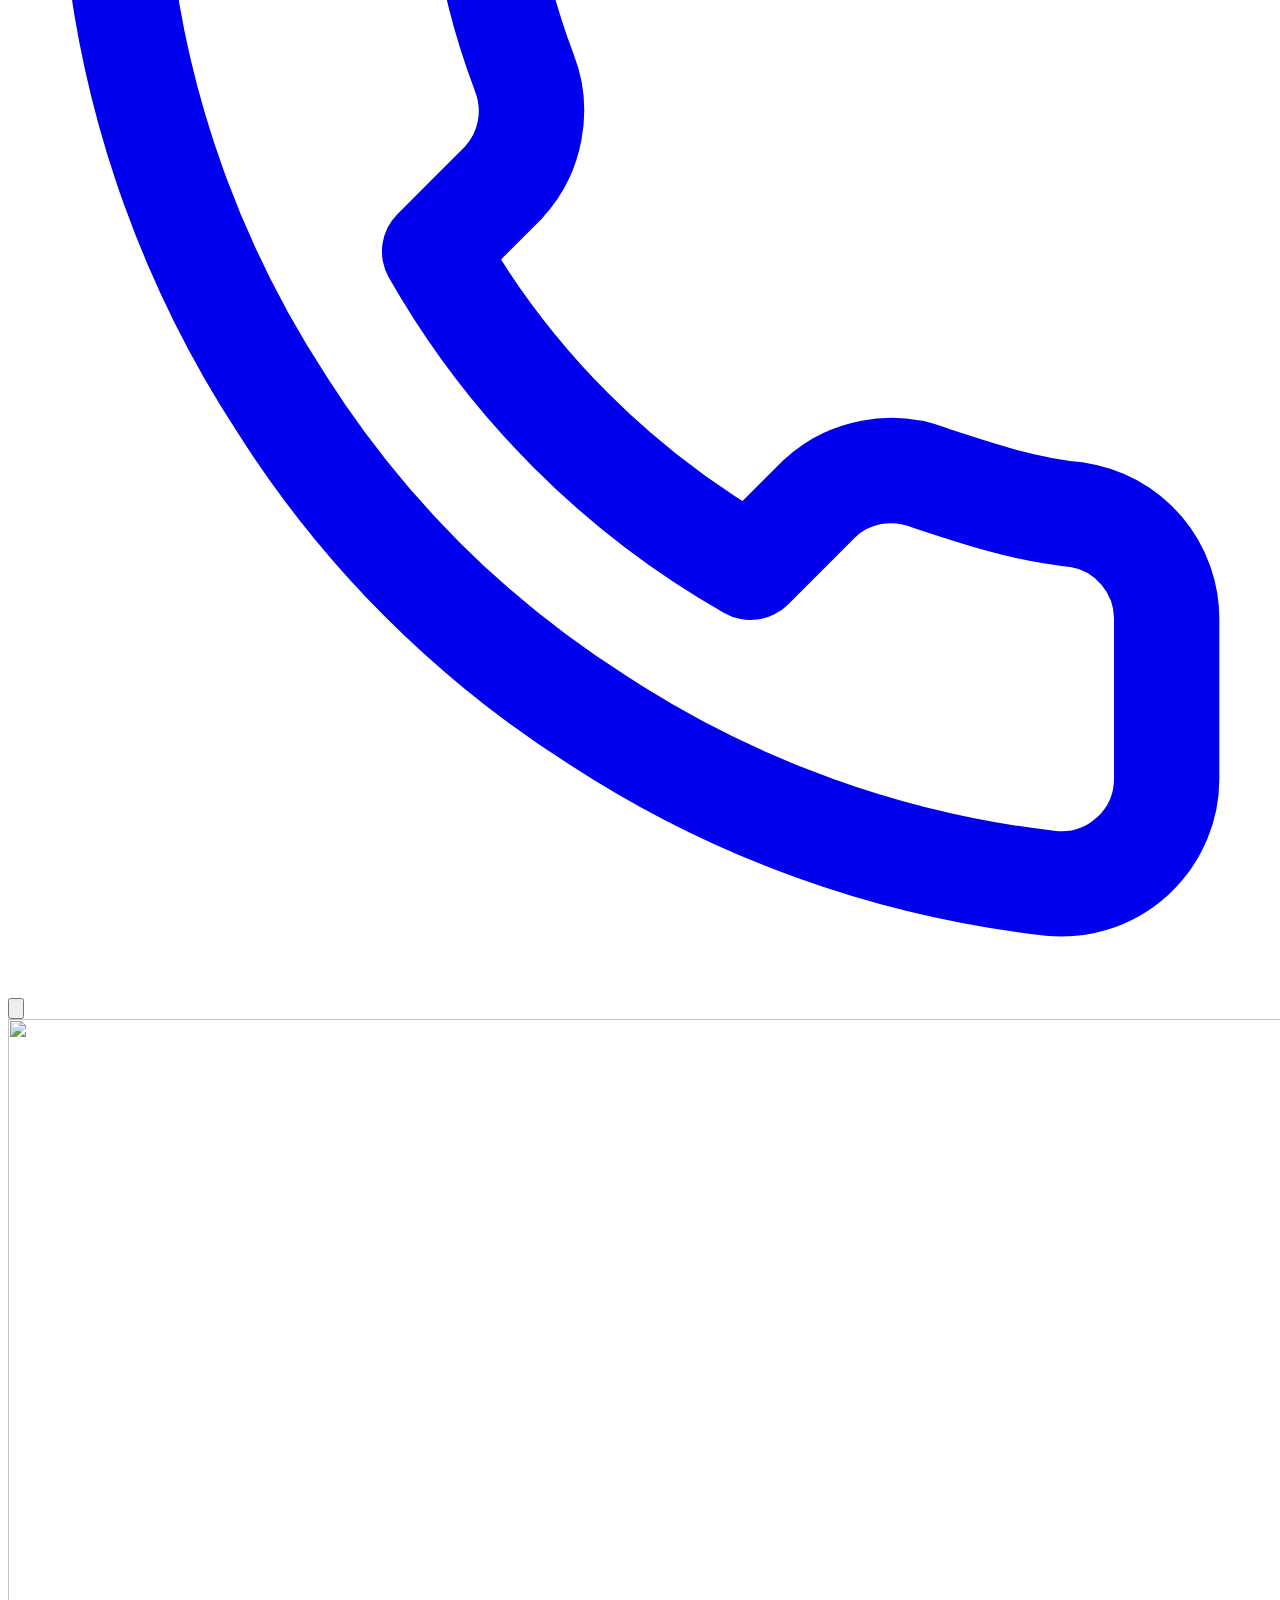
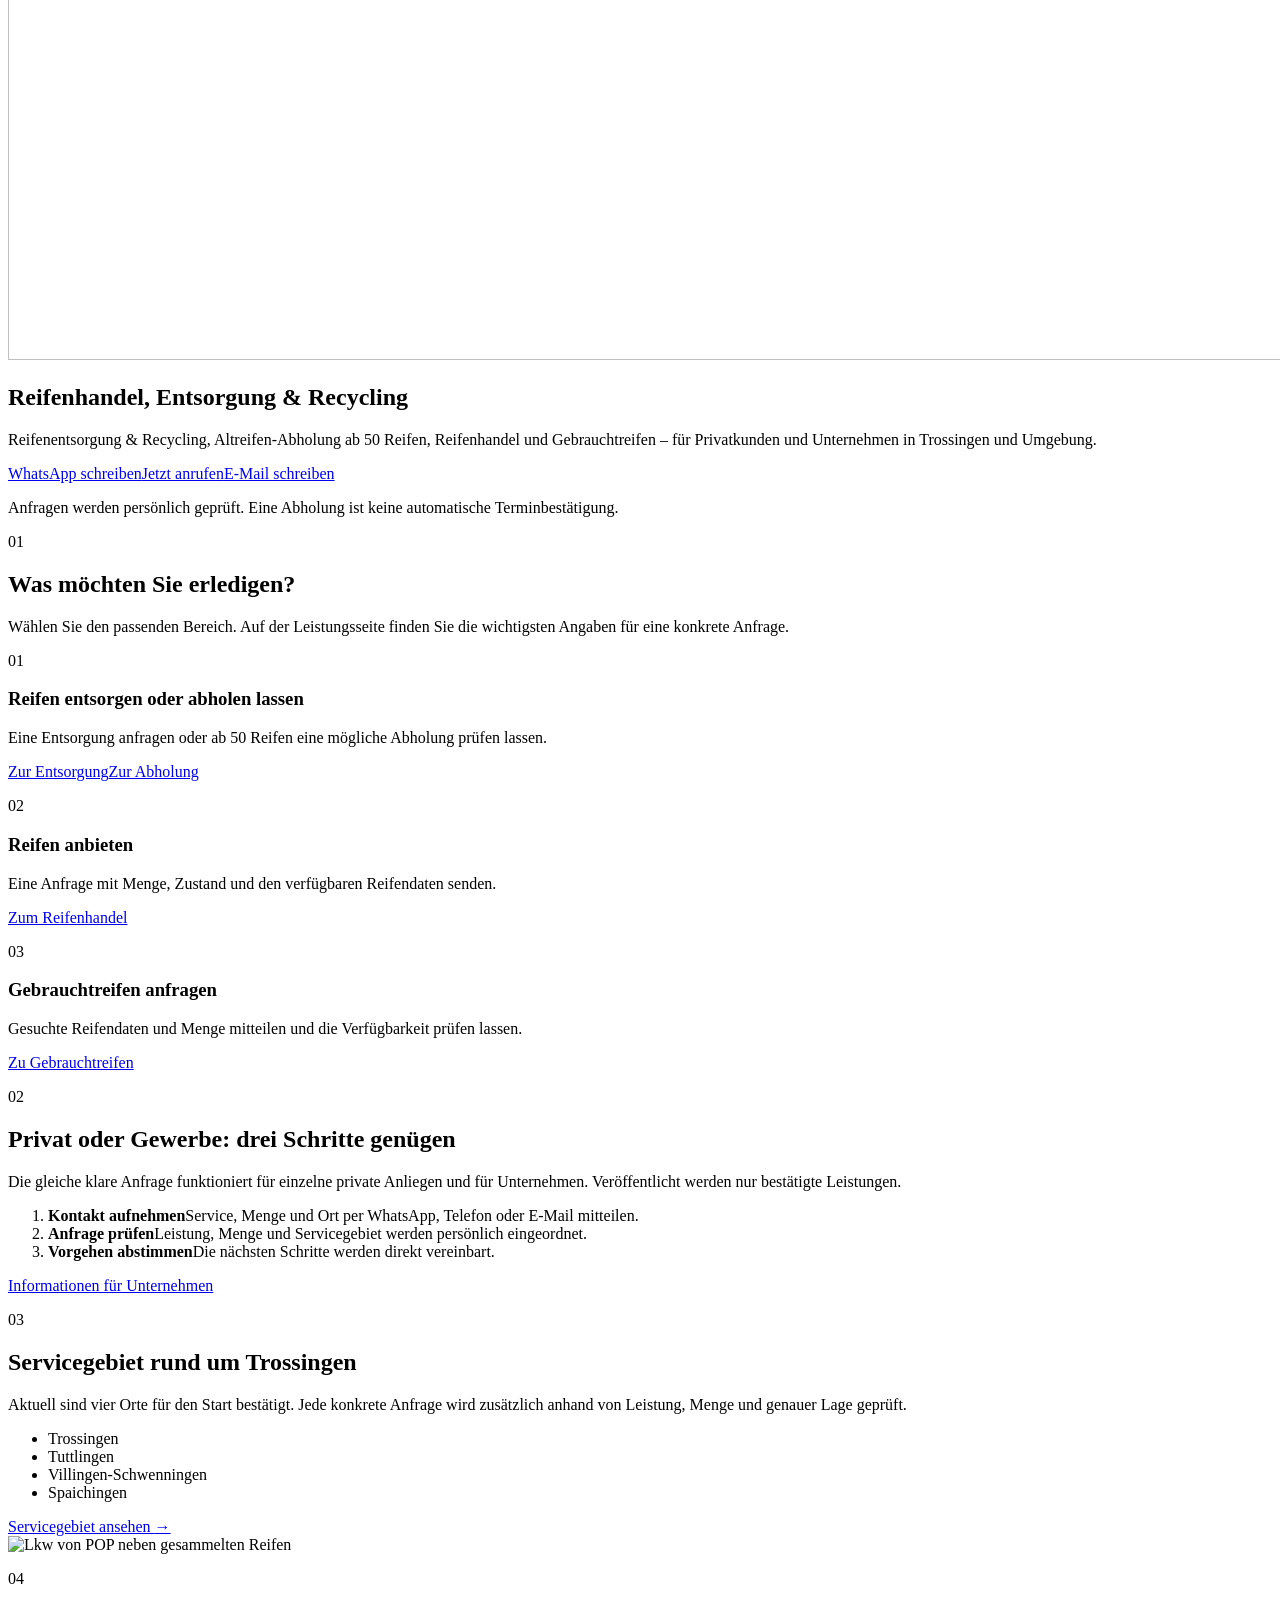
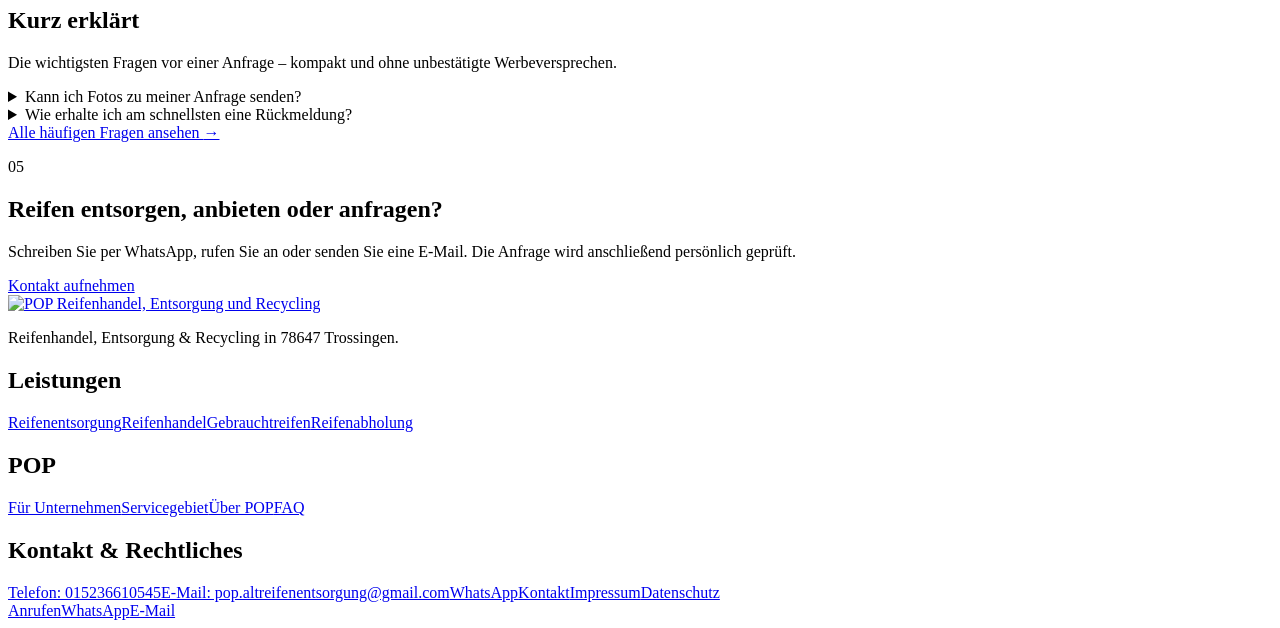
==== commit 2193b5c0: "Consolidate public site to five pages" ====
--- a/index.html
+++ b/index.html
@@ -1 +1 @@
-<!DOCTYPE html><html lang="de"><head><meta charset="utf-8"><meta name="viewport" content="width=device-width, initial-scale=1"><meta name="theme-color" content="#0d3f2e"><title>Reifenhandel, Entsorgung &amp; Recycling in Trossingen | POP</title><meta name="description" content="Reifenentsorgung und Recycling, Reifenhandel, Gebrauchtreifen und Altreifen-Abholung für Privatkunden und Unternehmen in Trossingen."><meta name="robots" content="noindex,nofollow"><link rel="canonical" href="https://Mr-Span.github.io/pop-reifenservice/"><link rel="sitemap" href="/pop-reifenservice/sitemap-index.xml"><link rel="icon" href="/pop-reifenservice/assets/pop-favicon.png" type="image/png"><meta property="og:type" content="website"><meta property="og:locale" content="de_DE"><meta property="og:title" content="Reifenhandel, Entsorgung &amp; Recycling in Trossingen | POP"><meta property="og:description" content="Reifenentsorgung und Recycling, Reifenhandel, Gebrauchtreifen und Altreifen-Abholung für Privatkunden und Unternehmen in Trossingen."><meta property="og:url" content="https://Mr-Span.github.io/pop-reifenservice/"><meta property="og:image" content="https://Mr-Span.github.io/pop-reifenservice/assets/backgrounds/pop-tire-yard-sky-background-v1.jpg"><meta name="twitter:card" content="summary_large_image"><meta name="twitter:title" content="Reifenhandel, Entsorgung &amp; Recycling in Trossingen | POP"><meta name="twitter:description" content="Reifenentsorgung und Recycling, Reifenhandel, Gebrauchtreifen und Altreifen-Abholung für Privatkunden und Unternehmen in Trossingen."><meta name="twitter:image" content="https://Mr-Span.github.io/pop-reifenservice/assets/backgrounds/pop-tire-yard-sky-background-v1.jpg"><script type="application/ld+json">{"@context":"https://schema.org","@type":"Organization","name":"POP","url":"https://Mr-Span.github.io/pop-reifenservice/","telephone":"+4915236610545","email":"pop.altreifenentsorgung@gmail.com","areaServed":[{"@type":"City","name":"Trossingen"},{"@type":"City","name":"Tuttlingen"},{"@type":"City","name":"Villingen-Schwenningen"},{"@type":"City","name":"Spaichingen"}],"knowsAbout":["Reifenentsorgung","Reifenhandel","Gebrauchtreifen","Reifenabholung"]}</script><link rel="stylesheet" href="/pop-reifenservice/_astro/global.XNnP1g76.css"></head><body><a class="skip-link" href="#main">Zum Inhalt springen</a><header class="site-header"><div class="container header-inner"><div class="brand-lockup"><a class="brand" href="/pop-reifenservice/" aria-label="POP Startseite"><img src="/pop-reifenservice/assets/pop-logo-480.webp" width="480" height="194" alt="POP Reifenhandel, Entsorgung und Recycling"></a><span class="brand-label">Reifenhandel · Entsorgung · Recycling</span></div><div class="header-controls"><nav class="desktop-nav" aria-label="Hauptnavigation"><a href="/pop-reifenservice/leistungen/">Leistungen</a><a href="/pop-reifenservice/unternehmen/">Für Unternehmen</a><a href="/pop-reifenservice/servicegebiet/">Servicegebiet</a><a href="/pop-reifenservice/ueber-uns/">Über POP &amp; FAQ</a><a class="nav-primary" href="/pop-reifenservice/kontakt/#direktkontakt" data-event="offer_button_click">Kontakt aufnehmen</a></nav><nav class="header-contact-actions" aria-label="Direkter Kontakt"><a class="header-contact-link header-contact-link--whatsapp" href="https://wa.me/4915236610545?text=Hallo%20POP%2C%20ich%20m%C3%B6chte%20eine%20Reifen-Anfrage%20stellen" target="_blank" rel="noreferrer" data-event="whatsapp_click" aria-label="POP per WhatsApp schreiben, öffnet in neuem Tab" title="WhatsApp"><svg viewBox="0 0 24 24" aria-hidden="true" fill="none" stroke="currentColor" stroke-width="2" stroke-linecap="round" stroke-linejoin="round"><path d="M20.5 11.5a8.5 8.5 0 0 1-12.6 7.4L3 20.5l1.6-4.7a8.5 8.5 0 1 1 15.9-4.3Z"></path><path d="M8.5 9.2c.7 3.1 2.3 4.7 5.4 5.4"></path><path d="m8.5 9.2 1.2-.7M13.9 14.6l.7-1.2"></path></svg></a><a class="header-contact-link header-contact-link--phone" href="tel:+4915236610545" data-event="phone_click" aria-label="POP anrufen" title="Anrufen"><svg viewBox="0 0 24 24" aria-hidden="true" fill="none" stroke="currentColor" stroke-width="2" stroke-linecap="round" stroke-linejoin="round"><path d="M22 16.9v3a2 2 0 0 1-2.2 2 19.8 19.8 0 0 1-8.6-3.1 19.4 19.4 0 0 1-6-6A19.8 19.8 0 0 1 2.1 4.2 2 2 0 0 1 4.1 2h3a2 2 0 0 1 2 1.7c.1 1 .4 2 .7 2.8a2 2 0 0 1-.4 2.1L8.1 9.9a16 16 0 0 0 6 6l1.3-1.3a2 2 0 0 1 2.1-.4c.9.3 1.8.6 2.8.7a2 2 0 0 1 1.7 2Z"></path></svg></a></nav><button class="menu-toggle" type="button" aria-expanded="false" aria-controls="mobile-menu" aria-label="Menü öffnen"><svg viewBox="0 0 24 24" aria-hidden="true" fill="none" stroke="currentColor" stroke-width="2" stroke-linecap="round"><path d="M4 7h16M4 12h16M4 17h16"></path></svg></button></div></div></header><nav id="mobile-menu" class="mobile-menu" aria-label="Mobile Navigation" hidden><a href="/pop-reifenservice/leistungen/">Leistungen</a><a href="/pop-reifenservice/unternehmen/">Für Unternehmen</a><a href="/pop-reifenservice/servicegebiet/">Servicegebiet</a><a href="/pop-reifenservice/ueber-uns/">Über POP &amp; FAQ</a><a href="/pop-reifenservice/kontakt/#direktkontakt" data-event="offer_button_click">Kontakt aufnehmen</a></nav><script type="module">var e=document.querySelector(`.menu-toggle`),t=document.querySelector(`#mobile-menu`),n=n=>{!e||!t||(e.setAttribute(`aria-expanded`,String(n)),e.setAttribute(`aria-label`,n?`Menü schließen`:`Menü öffnen`),t.hidden=!n,document.body.classList.toggle(`menu-open`,n))};e?.addEventListener(`click`,()=>n(e.getAttribute(`aria-expanded`)!==`true`)),t?.addEventListener(`click`,e=>{e.target.closest(`a`)&&n(!1)}),document.addEventListener(`keydown`,e=>{e.key===`Escape`&&n(!1)});</script><main id="main"><section class="hero hero--expanded" aria-labelledby="hero-title"><img class="hero-background" src="/pop-reifenservice/assets/backgrounds/pop-tire-yard-sky-background-v1.webp" width="1672" height="941" alt="" fetchpriority="high"><div class="container hero-grid"><div class="hero-copy"><h1 id="hero-title">Reifenhandel, Entsorgung &amp; Recycling</h1><p class="lead">Reifenentsorgung &amp; Recycling, Altreifen-Abholung ab 50 Reifen, Reifenhandel und Gebrauchtreifen – für Privatkunden und Unternehmen in Trossingen und Umgebung.</p><div class="hero-actions"><a class="button button--whatsapp" href="https://wa.me/4915236610545?text=Hallo%20POP%2C%20ich%20m%C3%B6chte%20eine%20Reifen-Anfrage%20stellen" target="_blank" rel="noreferrer" data-event="whatsapp_click" aria-label="POP per WhatsApp schreiben, öffnet in neuem Tab">WhatsApp schreiben</a><a class="button button--secondary" href="tel:+4915236610545" data-event="phone_click" aria-label="POP jetzt anrufen">Jetzt anrufen</a><a class="button button--light" href="mailto:pop.altreifenentsorgung@gmail.com" data-event="email_click">E-Mail schreiben</a></div><p class="hero-note">Anfragen werden persönlich geprüft. Eine Abholung ist keine automatische Terminbestätigung.</p></div></div></section><section class="section section--homepage services" aria-labelledby="services-title"><div class="container"><div class="section-heading"><div><p class="section-number" aria-hidden="true">01</p><h2 id="services-title">Was möchten Sie erledigen?</h2></div><p class="lead">Wählen Sie den passenden Bereich. Auf jeder Serviceseite finden Sie die wichtigsten Angaben für eine konkrete Anfrage.</p></div><div class="service-list"><article class="service-row"><p class="service-index" aria-hidden="true">01</p><div><h3>Reifen entsorgen oder abholen lassen</h3><p>Eine Entsorgung anfragen oder ab 50 Reifen eine mögliche Abholung prüfen lassen.</p></div><div class="service-links"><a href="/pop-reifenservice/leistungen/#entsorgung">Zur Entsorgung</a><a href="/pop-reifenservice/leistungen/#abholung">Zur Abholung</a></div></article><article class="service-row"><p class="service-index" aria-hidden="true">02</p><div><h3>Reifen anbieten</h3><p>Eine Anfrage mit Menge, Zustand und den verfügbaren Reifendaten senden.</p></div><div class="service-links"><a href="/pop-reifenservice/leistungen/#handel">Zum Reifenhandel</a></div></article><article class="service-row"><p class="service-index" aria-hidden="true">03</p><div><h3>Gebrauchtreifen anfragen</h3><p>Gesuchte Reifendaten und Menge mitteilen und die Verfügbarkeit prüfen lassen.</p></div><div class="service-links"><a href="/pop-reifenservice/leistungen/#gebrauchtreifen">Zu Gebrauchtreifen</a></div></article></div></div></section><section class="section section--homepage section--dark process" aria-labelledby="process-title"><div class="container process-grid"><div class="process-copy"><p class="section-number section-number--light" aria-hidden="true">02</p><h2 id="process-title">Privat oder Gewerbe: drei Schritte genügen</h2><p>Die gleiche klare Anfrage funktioniert für einzelne private Anliegen und für Unternehmen. Veröffentlicht werden nur bestätigte Leistungen.</p><ol class="process-list"><li><strong>Kontakt aufnehmen</strong><span>Service, Menge und Ort per WhatsApp, Telefon oder E-Mail mitteilen.</span></li><li><strong>Anfrage prüfen</strong><span>Leistung, Menge und Servicegebiet werden persönlich eingeordnet.</span></li><li><strong>Vorgehen abstimmen</strong><span>Die nächsten Schritte werden direkt vereinbart.</span></li></ol><a class="button button--light" href="/pop-reifenservice/unternehmen/">Informationen für Unternehmen</a></div></div></section><section class="section section--homepage area" aria-labelledby="area-title"><div class="container area-grid"><div><p class="section-number" aria-hidden="true">03</p><h2 id="area-title">Servicegebiet rund um Trossingen</h2></div><div class="area-copy"><p class="lead">Aktuell sind vier Orte für den Start bestätigt. Jede konkrete Anfrage wird zusätzlich anhand von Leistung, Menge und genauer Lage geprüft.</p><ul class="locality-list" aria-label="Bestätigte Orte im Servicegebiet"><li>Trossingen</li><li>Tuttlingen</li><li>Villingen-Schwenningen</li><li>Spaichingen</li></ul><a class="text-link" href="/pop-reifenservice/servicegebiet/">Servicegebiet ansehen <span aria-hidden="true">→</span></a></div></div></section><section class="photo-break" aria-label="POP Reifenlogistik in Trossingen"><img src="/pop-reifenservice/assets/backgrounds/pop-tire-yard-truck-background-v1.webp" width="1672" height="941" alt="Lkw von POP neben gesammelten Reifen" loading="lazy"></section><section class="section section--homepage section--soft faq" aria-labelledby="faq-title"><div class="container faq-grid"><div><p class="section-number" aria-hidden="true">04</p><h2 id="faq-title">Kurz erklärt</h2><p class="lead">Die wichtigsten Fragen vor einer Anfrage – kompakt und ohne unbestätigte Werbeversprechen.</p></div><div class="faq-list"><details class="faq-item"><summary>Welche Leistungen können angefragt werden?</summary><p>Sie können Reifenentsorgung, Reifenhandel, Gebrauchtreifen und Reifenabholung anfragen. Die konkrete Anfrage wird persönlich geprüft.</p></details><details class="faq-item"><summary>Sind Anfragen für Privatkunden und Unternehmen möglich?</summary><p>Ja. Das Angebot richtet sich an Privatkunden und Unternehmen in Trossingen und im bestätigten Servicegebiet.</p></details><details class="faq-item"><summary>Ab welcher Menge kann eine Reifenabholung angefragt werden?</summary><p>Eine Abholung kann ab 50 Reifen angefragt werden. Die Anfrage ist noch keine automatische Termin- oder Annahmebestätigung.</p></details><details class="faq-item"><summary>Welche Angaben helfen bei der Prüfung?</summary><p>Service, ungefähre Menge, Standort und eine erreichbare Kontaktmöglichkeit helfen, die Anfrage einzuordnen.</p></details></div></div></section><section class="section section--homepage final-cta" aria-labelledby="cta-title"><div class="container final-cta-inner"><div><p class="section-number" aria-hidden="true">05</p><h2 id="cta-title">Reifen entsorgen, anbieten oder anfragen?</h2></div><div class="final-cta-action"><p>Schreiben Sie per WhatsApp, rufen Sie an oder senden Sie eine E-Mail. Die Anfrage wird anschließend persönlich geprüft.</p><a class="button" href="/pop-reifenservice/kontakt/#direktkontakt" data-event="offer_button_click">Kontakt aufnehmen</a></div></div></section></main><footer class="site-footer"><div class="container footer-grid"><div class="footer-brand"><a class="footer-brand-mark" href="/pop-reifenservice/" aria-label="POP Startseite"><img src="/pop-reifenservice/assets/pop-logo-480.webp" width="480" height="194" alt="POP Reifenhandel, Entsorgung und Recycling" loading="lazy"></a><p>Reifenhandel, Entsorgung &amp; Recycling in 78647 Trossingen.</p></div><nav class="footer-links" aria-label="Leistungen im Footer"><h2>Leistungen</h2><a href="/pop-reifenservice/leistungen/#entsorgung">Reifenentsorgung</a><a href="/pop-reifenservice/leistungen/#handel">Reifenhandel</a><a href="/pop-reifenservice/leistungen/#gebrauchtreifen">Gebrauchtreifen</a><a href="/pop-reifenservice/leistungen/#abholung">Reifenabholung</a></nav><nav class="footer-links" aria-label="Unternehmen im Footer"><h2>POP</h2><a href="/pop-reifenservice/unternehmen/">Für Unternehmen</a><a href="/pop-reifenservice/servicegebiet/">Servicegebiet</a><a href="/pop-reifenservice/ueber-uns/">Über POP</a><a href="/pop-reifenservice/ueber-uns/#faq">FAQ</a></nav><nav class="footer-links" aria-label="Kontakt und Rechtliches im Footer"><h2>Kontakt &amp; Rechtliches</h2><a href="tel:+4915236610545" data-event="phone_click">Telefon: 015236610545</a><a href="mailto:pop.altreifenentsorgung@gmail.com" data-event="email_click">E-Mail: pop.altreifenentsorgung@gmail.com</a><a href="https://wa.me/4915236610545?text=Hallo%20POP%2C%20ich%20m%C3%B6chte%20eine%20Reifen-Anfrage%20stellen" target="_blank" rel="noreferrer" data-event="whatsapp_click" aria-label="WhatsApp öffnen, öffnet in neuem Tab">WhatsApp</a><a href="/pop-reifenservice/kontakt/" data-event="offer_button_click">Kontakt</a><a href="/pop-reifenservice/kontakt/#impressum">Impressum</a><a href="/pop-reifenservice/datenschutz/">Datenschutz</a></nav></div></footer><nav class="mobile-action" aria-label="Schnellkontakt" data-mobile-action><a class="mobile-action-link mobile-action-link--call" href="tel:+4915236610545" data-event="phone_click" aria-label="POP jetzt anrufen">Anrufen</a><a class="mobile-action-link mobile-action-link--whatsapp" href="https://wa.me/4915236610545?text=Hallo%20POP%2C%20ich%20m%C3%B6chte%20eine%20Reifen-Anfrage%20stellen" target="_blank" rel="noreferrer" data-event="whatsapp_click" aria-label="POP per WhatsApp schreiben, öffnet in neuem Tab">WhatsApp</a><a class="mobile-action-link mobile-action-link--email" href="mailto:pop.altreifenentsorgung@gmail.com" data-event="email_click">E-Mail</a></nav><script type="module">var e=document.querySelector(`[data-mobile-action]`),t=document.querySelector(`main > section`),n=document.querySelector(`.site-footer`);if(e&&t&&`IntersectionObserver`in window){let r=[t,n].filter(e=>!!e),i=new Set,a=()=>{e.classList.toggle(`is-visible`,i.size===0)},o=new IntersectionObserver(e=>{e.forEach(e=>{e.isIntersecting?i.add(e.target):i.delete(e.target)}),a()},{threshold:.05});r.forEach(e=>o.observe(e))}else e?.classList.add(`is-visible`);var r=window.dataLayer??=[];document.addEventListener(`site:conversion`,e=>{let t=e.detail??{};t.event&&r.push({...t,event:`pop_${t.event}`,page_path:`${window.location.pathname}${window.location.search}`})}),document.addEventListener(`click`,e=>{let t=e.target?.closest(`[data-event]`),n=t?.dataset.event;n&&document.dispatchEvent(new CustomEvent(`site:conversion`,{detail:{event:n,link_url:t instanceof HTMLAnchorElement?t.href:void 0}}))});</script></body></html>+<!DOCTYPE html><html lang="de"><head><meta charset="utf-8"><meta name="viewport" content="width=device-width, initial-scale=1"><meta name="theme-color" content="#0d3f2e"><title>Reifenhandel, Entsorgung &amp; Recycling in Trossingen | POP</title><meta name="description" content="Reifenentsorgung und Recycling, Reifenhandel, Gebrauchtreifen und Altreifen-Abholung für Privatkunden und Unternehmen in Trossingen."><meta name="robots" content="noindex,nofollow"><link rel="canonical" href="https://Mr-Span.github.io/pop-reifenservice/"><link rel="sitemap" href="/pop-reifenservice/sitemap-index.xml"><link rel="icon" href="/pop-reifenservice/assets/pop-favicon.png" type="image/png"><meta property="og:type" content="website"><meta property="og:locale" content="de_DE"><meta property="og:title" content="Reifenhandel, Entsorgung &amp; Recycling in Trossingen | POP"><meta property="og:description" content="Reifenentsorgung und Recycling, Reifenhandel, Gebrauchtreifen und Altreifen-Abholung für Privatkunden und Unternehmen in Trossingen."><meta property="og:url" content="https://Mr-Span.github.io/pop-reifenservice/"><meta property="og:image" content="https://Mr-Span.github.io/pop-reifenservice/assets/backgrounds/pop-tire-yard-sky-background-v1.jpg"><meta name="twitter:card" content="summary_large_image"><meta name="twitter:title" content="Reifenhandel, Entsorgung &amp; Recycling in Trossingen | POP"><meta name="twitter:description" content="Reifenentsorgung und Recycling, Reifenhandel, Gebrauchtreifen und Altreifen-Abholung für Privatkunden und Unternehmen in Trossingen."><meta name="twitter:image" content="https://Mr-Span.github.io/pop-reifenservice/assets/backgrounds/pop-tire-yard-sky-background-v1.jpg"><script type="application/ld+json">{"@context":"https://schema.org","@type":"Organization","name":"POP","url":"https://Mr-Span.github.io/pop-reifenservice/","telephone":"+4915236610545","email":"pop.altreifenentsorgung@gmail.com","areaServed":[{"@type":"City","name":"Trossingen"},{"@type":"City","name":"Tuttlingen"},{"@type":"City","name":"Villingen-Schwenningen"},{"@type":"City","name":"Spaichingen"}],"knowsAbout":["Reifenentsorgung","Reifenhandel","Gebrauchtreifen","Reifenabholung"]}</script><link rel="stylesheet" href="/pop-reifenservice/_astro/global.BdO_j8yM.css"></head><body><a class="skip-link" href="#main">Zum Inhalt springen</a><header class="site-header"><div class="container header-inner"><div class="brand-lockup"><a class="brand" href="/pop-reifenservice/" aria-label="POP Startseite"><img src="/pop-reifenservice/assets/pop-logo-480.webp" width="480" height="194" alt="POP Reifenhandel, Entsorgung und Recycling"></a><span class="brand-label">Reifenhandel · Entsorgung · Recycling</span></div><div class="header-controls"><nav class="desktop-nav" aria-label="Hauptnavigation"><a href="/pop-reifenservice/leistungen/">Leistungen</a><a href="/pop-reifenservice/leistungen/#unternehmen">Für Unternehmen</a><a href="/pop-reifenservice/leistungen/#servicegebiet">Servicegebiet</a><a href="/pop-reifenservice/ueber-uns/">Über POP &amp; FAQ</a><a class="nav-primary" href="/pop-reifenservice/kontakt/#direktkontakt" data-event="offer_button_click">Kontakt aufnehmen</a></nav><nav class="header-contact-actions" aria-label="Direkter Kontakt"><a class="header-contact-link header-contact-link--whatsapp" href="https://wa.me/4915236610545?text=Hallo%20POP%2C%20ich%20m%C3%B6chte%20eine%20Reifen-Anfrage%20stellen" target="_blank" rel="noreferrer" data-event="whatsapp_click" aria-label="POP per WhatsApp schreiben, öffnet in neuem Tab" title="WhatsApp"><svg viewBox="0 0 24 24" aria-hidden="true" fill="none" stroke="currentColor" stroke-width="2" stroke-linecap="round" stroke-linejoin="round"><path d="M20.5 11.5a8.5 8.5 0 0 1-12.6 7.4L3 20.5l1.6-4.7a8.5 8.5 0 1 1 15.9-4.3Z"></path><path d="M8.5 9.2c.7 3.1 2.3 4.7 5.4 5.4"></path><path d="m8.5 9.2 1.2-.7M13.9 14.6l.7-1.2"></path></svg></a><a class="header-contact-link header-contact-link--phone" href="tel:+4915236610545" data-event="phone_click" aria-label="POP anrufen" title="Anrufen"><svg viewBox="0 0 24 24" aria-hidden="true" fill="none" stroke="currentColor" stroke-width="2" stroke-linecap="round" stroke-linejoin="round"><path d="M22 16.9v3a2 2 0 0 1-2.2 2 19.8 19.8 0 0 1-8.6-3.1 19.4 19.4 0 0 1-6-6A19.8 19.8 0 0 1 2.1 4.2 2 2 0 0 1 4.1 2h3a2 2 0 0 1 2 1.7c.1 1 .4 2 .7 2.8a2 2 0 0 1-.4 2.1L8.1 9.9a16 16 0 0 0 6 6l1.3-1.3a2 2 0 0 1 2.1-.4c.9.3 1.8.6 2.8.7a2 2 0 0 1 1.7 2Z"></path></svg></a></nav><button class="menu-toggle" type="button" aria-expanded="false" aria-controls="mobile-menu" aria-label="Menü öffnen"><svg viewBox="0 0 24 24" aria-hidden="true" fill="none" stroke="currentColor" stroke-width="2" stroke-linecap="round"><path d="M4 7h16M4 12h16M4 17h16"></path></svg></button></div></div></header><nav id="mobile-menu" class="mobile-menu" aria-label="Mobile Navigation" hidden><a href="/pop-reifenservice/leistungen/">Leistungen</a><a href="/pop-reifenservice/leistungen/#unternehmen">Für Unternehmen</a><a href="/pop-reifenservice/leistungen/#servicegebiet">Servicegebiet</a><a href="/pop-reifenservice/ueber-uns/">Über POP &amp; FAQ</a><a href="/pop-reifenservice/kontakt/#direktkontakt" data-event="offer_button_click">Kontakt aufnehmen</a></nav><script type="module">var e=document.querySelector(`.menu-toggle`),t=document.querySelector(`#mobile-menu`),n=n=>{!e||!t||(e.setAttribute(`aria-expanded`,String(n)),e.setAttribute(`aria-label`,n?`Menü schließen`:`Menü öffnen`),t.hidden=!n,document.body.classList.toggle(`menu-open`,n))};e?.addEventListener(`click`,()=>n(e.getAttribute(`aria-expanded`)!==`true`)),t?.addEventListener(`click`,e=>{e.target.closest(`a`)&&n(!1)}),document.addEventListener(`keydown`,e=>{e.key===`Escape`&&n(!1)});</script><main id="main"><section class="hero hero--expanded" aria-labelledby="hero-title"><img class="hero-background" src="/pop-reifenservice/assets/backgrounds/pop-tire-yard-sky-background-v1.webp" width="1672" height="941" alt="" fetchpriority="high"><div class="container hero-grid"><div class="hero-copy"><h1 id="hero-title">Reifenhandel, Entsorgung &amp; Recycling</h1><p class="lead">Reifenentsorgung &amp; Recycling, Altreifen-Abholung ab 50 Reifen, Reifenhandel und Gebrauchtreifen – für Privatkunden und Unternehmen in Trossingen und Umgebung.</p><div class="hero-actions"><a class="button button--whatsapp" href="https://wa.me/4915236610545?text=Hallo%20POP%2C%20ich%20m%C3%B6chte%20eine%20Reifen-Anfrage%20stellen" target="_blank" rel="noreferrer" data-event="whatsapp_click" aria-label="POP per WhatsApp schreiben, öffnet in neuem Tab">WhatsApp schreiben</a><a class="button button--secondary" href="tel:+4915236610545" data-event="phone_click" aria-label="POP jetzt anrufen">Jetzt anrufen</a><a class="button button--light" href="mailto:pop.altreifenentsorgung@gmail.com" data-event="email_click">E-Mail schreiben</a></div><p class="hero-note">Anfragen werden persönlich geprüft. Eine Abholung ist keine automatische Terminbestätigung.</p></div></div></section><section class="section section--homepage services" aria-labelledby="services-title"><div class="container"><div class="section-heading"><div><p class="section-number" aria-hidden="true">01</p><h2 id="services-title">Was möchten Sie erledigen?</h2></div><p class="lead">Wählen Sie den passenden Bereich. Auf der Leistungsseite finden Sie die wichtigsten Angaben für eine konkrete Anfrage.</p></div><div class="service-list"><article class="service-row"><p class="service-index" aria-hidden="true">01</p><div><h3>Reifen entsorgen oder abholen lassen</h3><p>Eine Entsorgung anfragen oder ab 50 Reifen eine mögliche Abholung prüfen lassen.</p></div><div class="service-links"><a href="/pop-reifenservice/leistungen/#entsorgung">Zur Entsorgung</a><a href="/pop-reifenservice/leistungen/#abholung">Zur Abholung</a></div></article><article class="service-row"><p class="service-index" aria-hidden="true">02</p><div><h3>Reifen anbieten</h3><p>Eine Anfrage mit Menge, Zustand und den verfügbaren Reifendaten senden.</p></div><div class="service-links"><a href="/pop-reifenservice/leistungen/#handel">Zum Reifenhandel</a></div></article><article class="service-row"><p class="service-index" aria-hidden="true">03</p><div><h3>Gebrauchtreifen anfragen</h3><p>Gesuchte Reifendaten und Menge mitteilen und die Verfügbarkeit prüfen lassen.</p></div><div class="service-links"><a href="/pop-reifenservice/leistungen/#gebrauchtreifen">Zu Gebrauchtreifen</a></div></article></div></div></section><section class="section section--homepage section--dark process" aria-labelledby="process-title"><div class="container process-grid"><div class="process-copy"><p class="section-number section-number--light" aria-hidden="true">02</p><h2 id="process-title">Privat oder Gewerbe: drei Schritte genügen</h2><p>Die gleiche klare Anfrage funktioniert für einzelne private Anliegen und für Unternehmen. Veröffentlicht werden nur bestätigte Leistungen.</p><ol class="process-list"><li><strong>Kontakt aufnehmen</strong><span>Service, Menge und Ort per WhatsApp, Telefon oder E-Mail mitteilen.</span></li><li><strong>Anfrage prüfen</strong><span>Leistung, Menge und Servicegebiet werden persönlich eingeordnet.</span></li><li><strong>Vorgehen abstimmen</strong><span>Die nächsten Schritte werden direkt vereinbart.</span></li></ol><a class="button button--light" href="/pop-reifenservice/leistungen/#unternehmen">Informationen für Unternehmen</a></div></div></section><section class="section section--homepage area" aria-labelledby="area-title"><div class="container area-grid"><div><p class="section-number" aria-hidden="true">03</p><h2 id="area-title">Servicegebiet rund um Trossingen</h2></div><div class="area-copy"><p class="lead">Aktuell sind vier Orte für den Start bestätigt. Jede konkrete Anfrage wird zusätzlich anhand von Leistung, Menge und genauer Lage geprüft.</p><ul class="locality-list" aria-label="Bestätigte Orte im Servicegebiet"><li>Trossingen</li><li>Tuttlingen</li><li>Villingen-Schwenningen</li><li>Spaichingen</li></ul><a class="text-link" href="/pop-reifenservice/leistungen/#servicegebiet">Servicegebiet ansehen <span aria-hidden="true">→</span></a></div></div></section><section class="photo-break" aria-label="POP Reifenlogistik in Trossingen"><img src="/pop-reifenservice/assets/backgrounds/pop-tire-yard-truck-background-v1.webp" width="1672" height="941" alt="Lkw von POP neben gesammelten Reifen" loading="lazy"></section><section class="section section--homepage section--soft faq" aria-labelledby="faq-title"><div class="container faq-grid"><div><p class="section-number" aria-hidden="true">04</p><h2 id="faq-title">Kurz erklärt</h2><p class="lead">Die wichtigsten Fragen vor einer Anfrage – kompakt und ohne unbestätigte Werbeversprechen.</p></div><div class="faq-content"><div class="faq-list"><details class="faq-item"><summary>Kann ich Fotos zu meiner Anfrage senden?</summary><p>Ja. Fotos können freiwillig direkt per WhatsApp gesendet werden. Die Website selbst speichert keine Bilder.</p></details><details class="faq-item"><summary>Wie erhalte ich am schnellsten eine Rückmeldung?</summary><p>Schreiben Sie bevorzugt per WhatsApp oder rufen Sie direkt an. E-Mail bleibt als Alternative verfügbar.</p></details></div><a class="text-link" href="/pop-reifenservice/ueber-uns/#faq">Alle häufigen Fragen ansehen <span aria-hidden="true">→</span></a></div></div></section><section class="section section--homepage final-cta" aria-labelledby="cta-title"><div class="container final-cta-inner"><div><p class="section-number" aria-hidden="true">05</p><h2 id="cta-title">Reifen entsorgen, anbieten oder anfragen?</h2></div><div class="final-cta-action"><p>Schreiben Sie per WhatsApp, rufen Sie an oder senden Sie eine E-Mail. Die Anfrage wird anschließend persönlich geprüft.</p><a class="button" href="/pop-reifenservice/kontakt/#direktkontakt" data-event="offer_button_click">Kontakt aufnehmen</a></div></div></section></main><footer class="site-footer"><div class="container footer-grid"><div class="footer-brand"><a class="footer-brand-mark" href="/pop-reifenservice/" aria-label="POP Startseite"><img src="/pop-reifenservice/assets/pop-logo-480.webp" width="480" height="194" alt="POP Reifenhandel, Entsorgung und Recycling" loading="lazy"></a><p>Reifenhandel, Entsorgung &amp; Recycling in 78647 Trossingen.</p></div><nav class="footer-links" aria-label="Leistungen im Footer"><h2>Leistungen</h2><a href="/pop-reifenservice/leistungen/#entsorgung">Reifenentsorgung</a><a href="/pop-reifenservice/leistungen/#handel">Reifenhandel</a><a href="/pop-reifenservice/leistungen/#gebrauchtreifen">Gebrauchtreifen</a><a href="/pop-reifenservice/leistungen/#abholung">Reifenabholung</a></nav><nav class="footer-links" aria-label="Unternehmen im Footer"><h2>POP</h2><a href="/pop-reifenservice/leistungen/#unternehmen">Für Unternehmen</a><a href="/pop-reifenservice/leistungen/#servicegebiet">Servicegebiet</a><a href="/pop-reifenservice/ueber-uns/">Über POP</a><a href="/pop-reifenservice/ueber-uns/#faq">FAQ</a></nav><nav class="footer-links" aria-label="Kontakt und Rechtliches im Footer"><h2>Kontakt &amp; Rechtliches</h2><a href="tel:+4915236610545" data-event="phone_click">Telefon: 015236610545</a><a href="mailto:pop.altreifenentsorgung@gmail.com" data-event="email_click">E-Mail: pop.altreifenentsorgung@gmail.com</a><a href="https://wa.me/4915236610545?text=Hallo%20POP%2C%20ich%20m%C3%B6chte%20eine%20Reifen-Anfrage%20stellen" target="_blank" rel="noreferrer" data-event="whatsapp_click" aria-label="WhatsApp öffnen, öffnet in neuem Tab">WhatsApp</a><a href="/pop-reifenservice/kontakt/" data-event="offer_button_click">Kontakt</a><a href="/pop-reifenservice/kontakt/#impressum">Impressum</a><a href="/pop-reifenservice/datenschutz/">Datenschutz</a></nav></div></footer><nav class="mobile-action" aria-label="Schnellkontakt" data-mobile-action><a class="mobile-action-link mobile-action-link--call" href="tel:+4915236610545" data-event="phone_click" aria-label="POP jetzt anrufen">Anrufen</a><a class="mobile-action-link mobile-action-link--whatsapp" href="https://wa.me/4915236610545?text=Hallo%20POP%2C%20ich%20m%C3%B6chte%20eine%20Reifen-Anfrage%20stellen" target="_blank" rel="noreferrer" data-event="whatsapp_click" aria-label="POP per WhatsApp schreiben, öffnet in neuem Tab">WhatsApp</a><a class="mobile-action-link mobile-action-link--email" href="mailto:pop.altreifenentsorgung@gmail.com" data-event="email_click">E-Mail</a></nav><script type="module">var e=document.querySelector(`[data-mobile-action]`),t=document.querySelector(`main > section`),n=document.querySelector(`.site-footer`);if(e&&t&&`IntersectionObserver`in window){let r=[t,n].filter(e=>!!e),i=new Set,a=()=>{e.classList.toggle(`is-visible`,i.size===0)},o=new IntersectionObserver(e=>{e.forEach(e=>{e.isIntersecting?i.add(e.target):i.delete(e.target)}),a()},{threshold:.05});r.forEach(e=>o.observe(e))}else e?.classList.add(`is-visible`);var r=window.dataLayer??=[];document.addEventListener(`site:conversion`,e=>{let t=e.detail??{};t.event&&r.push({...t,event:`pop_${t.event}`,page_path:`${window.location.pathname}${window.location.search}`})}),document.addEventListener(`click`,e=>{let t=e.target?.closest(`[data-event]`),n=t?.dataset.event;n&&document.dispatchEvent(new CustomEvent(`site:conversion`,{detail:{event:n,link_url:t instanceof HTMLAnchorElement?t.href:void 0}}))});</script></body></html>
